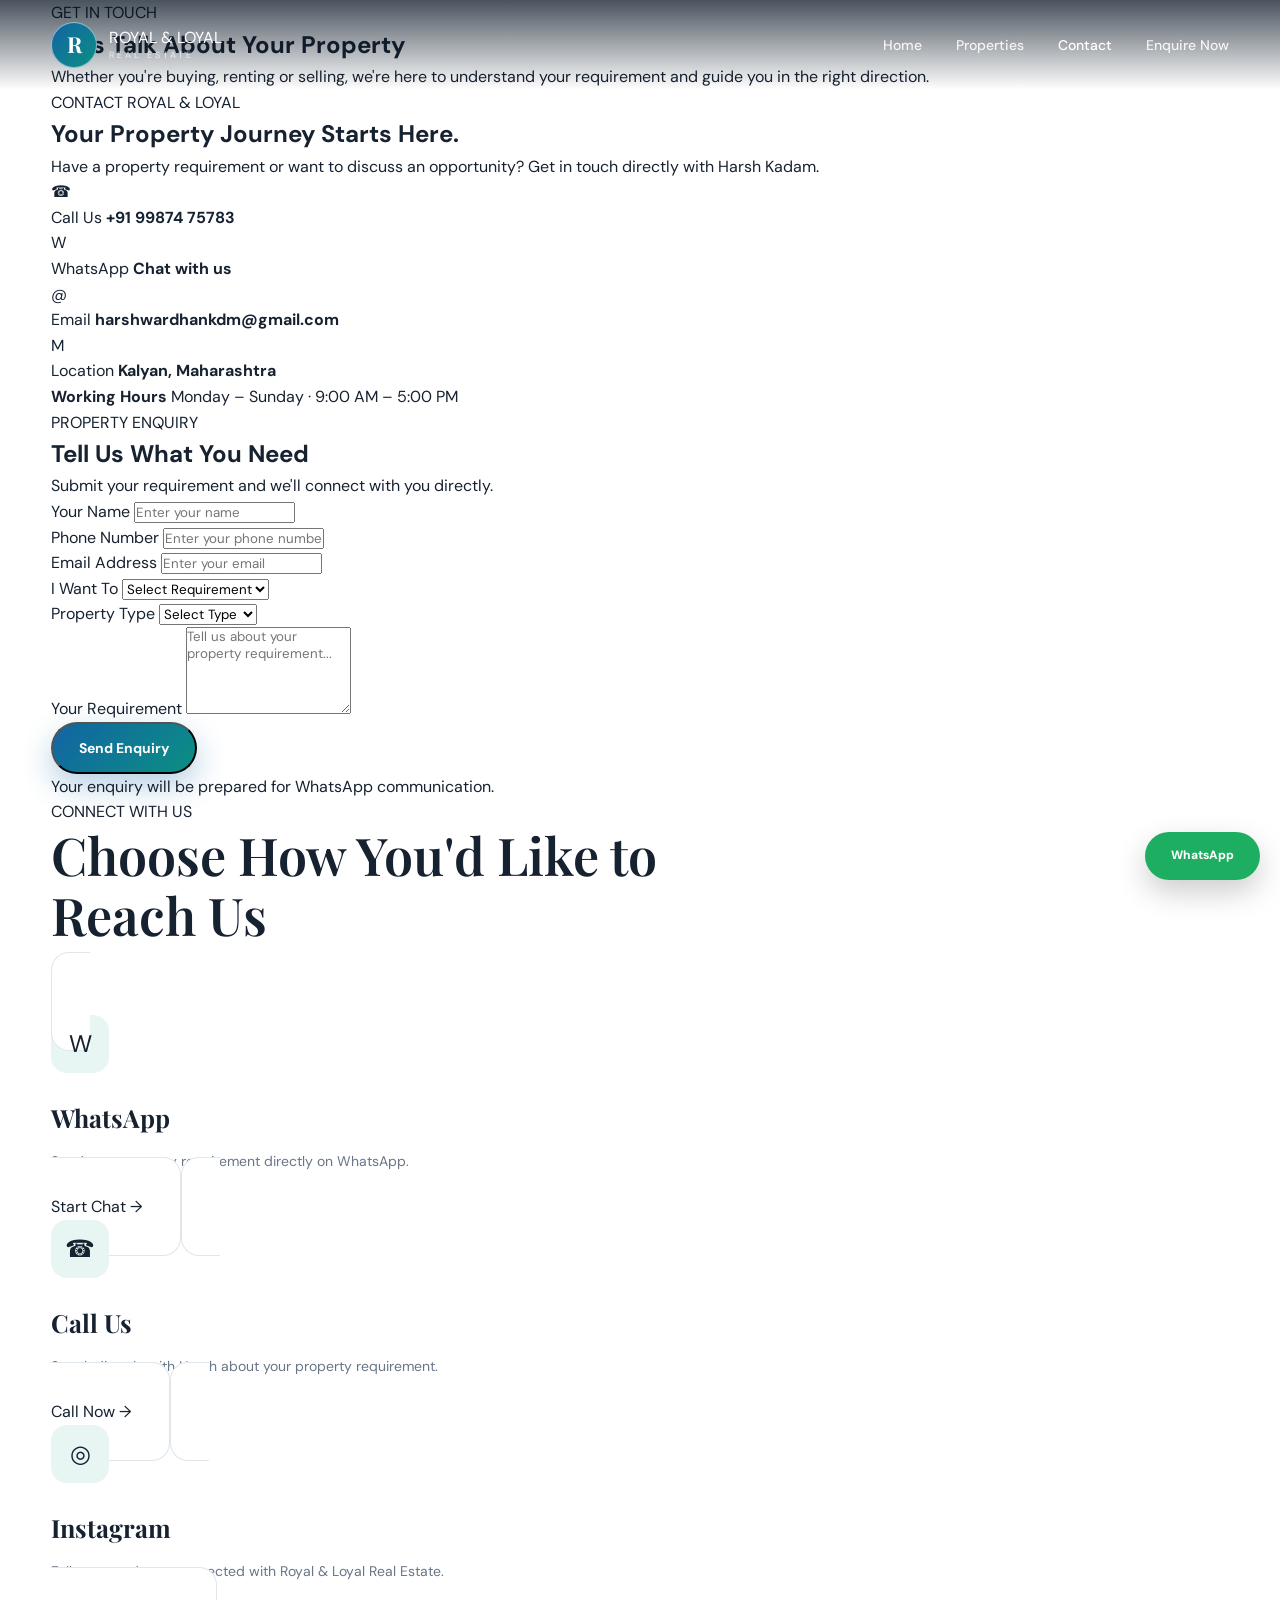
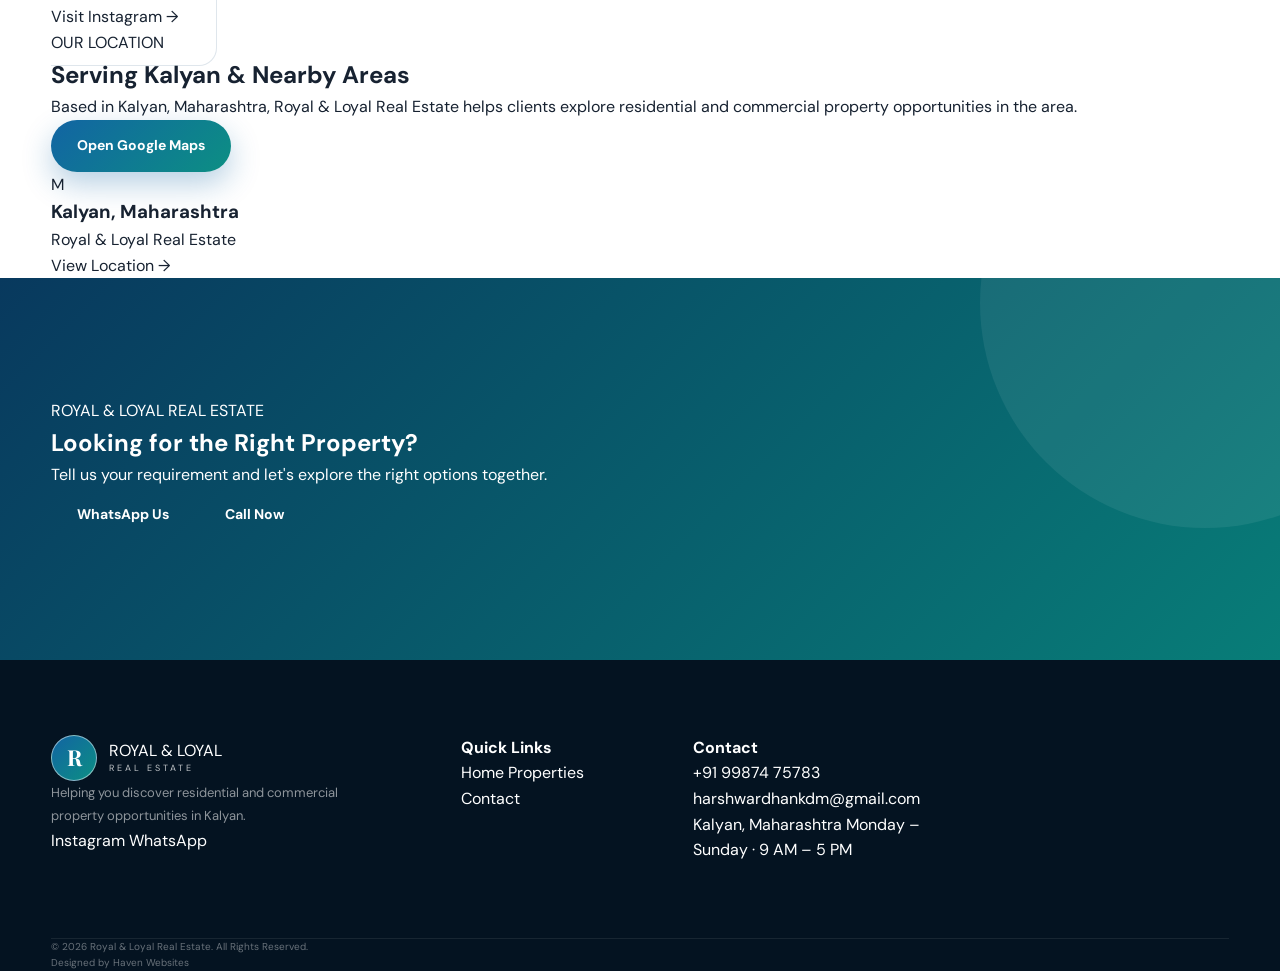
==== contact.html @ bc0c1c00 "Create Royal & Loyal contact page" ====
<!DOCTYPE html>
<html lang="en">

<head>

    <meta charset="UTF-8">

    <meta name="viewport" content="width=device-width, initial-scale=1.0">

    <title>Contact Royal & Loyal Real Estate | Kalyan</title>

    <meta name="description"
        content="Contact Royal & Loyal Real Estate in Kalyan for property buying, renting and selling assistance. Call, WhatsApp or email Harsh Kadam.">

    <meta name="keywords"
        content="Royal and Loyal Real Estate, real estate Kalyan, property dealer Kalyan, contact property agent Kalyan, Harsh Kadam">

    <meta name="author" content="Harsh Kadam">

    <meta name="theme-color" content="#071a33">

    <meta property="og:title"
        content="Contact Royal & Loyal Real Estate | Kalyan">

    <meta property="og:description"
        content="Get in touch with Royal & Loyal Real Estate for property assistance in Kalyan.">

    <meta property="og:type" content="website">

    <link rel="stylesheet" href="style.css">

</head>


<body>


<!-- =========================
     NAVBAR
========================= -->

<header class="navbar">

    <div class="container nav-container">

        <a href="index.html" class="logo">

            <span class="logo-mark">
                R
            </span>

            <span class="logo-text">
                ROYAL & LOYAL
                <small>REAL ESTATE</small>
            </span>

        </a>


        <button
            class="menu-toggle"
            id="menuToggle"
            aria-label="Open Menu"
        >
            ☰
        </button>


        <nav class="nav-menu" id="navMenu">

            <a href="index.html">
                Home
            </a>

            <a href="properties.html">
                Properties
            </a>

            <a href="contact.html" class="active">
                Contact
            </a>

            <a href="contact.html" class="nav-cta">
                Enquire Now
            </a>

        </nav>

    </div>

</header>



<!-- =========================
     PAGE HERO
========================= -->

<section class="page-hero">

    <div class="container">

        <div class="page-hero-content">

            <span class="eyebrow">
                GET IN TOUCH
            </span>

            <h1>
                Let's Talk About
                <span>Your Property</span>
            </h1>

            <p>
                Whether you're buying, renting or selling,
                we're here to understand your requirement
                and guide you in the right direction.
            </p>

        </div>

    </div>

</section>



<!-- =========================
     CONTACT SECTION
========================= -->

<section class="section contact-section">

    <div class="container">

        <div class="contact-grid">


            <!-- CONTACT INFORMATION -->

            <div class="contact-info">

                <span class="eyebrow">
                    CONTACT ROYAL & LOYAL
                </span>

                <h2>
                    Your Property Journey Starts Here.
                </h2>

                <p>
                    Have a property requirement or want to
                    discuss an opportunity? Get in touch
                    directly with Harsh Kadam.
                </p>


                <div class="contact-details">


                    <a
                        href="tel:+919987475783"
                        class="contact-item"
                    >

                        <div class="contact-icon">
                            ☎
                        </div>

                        <div>

                            <span>
                                Call Us
                            </span>

                            <strong>
                                +91 99874 75783
                            </strong>

                        </div>

                    </a>



                    <a
                        href="https://wa.me/919987475783?text=Hello%20Harsh%2C%20I%20want%20to%20discuss%20a%20property."
                        target="_blank"
                        rel="noopener"
                        class="contact-item"
                    >

                        <div class="contact-icon">
                            W
                        </div>

                        <div>

                            <span>
                                WhatsApp
                            </span>

                            <strong>
                                Chat with us
                            </strong>

                        </div>

                    </a>



                    <a
                        href="mailto:harshwardhankdm@gmail.com"
                        class="contact-item"
                    >

                        <div class="contact-icon">
                            @
                        </div>

                        <div>

                            <span>
                                Email
                            </span>

                            <strong>
                                harshwardhankdm@gmail.com
                            </strong>

                        </div>

                    </a>



                    <a
                        href="https://maps.app.goo.gl/Ce7Pu13iR2DDDVS38"
                        target="_blank"
                        rel="noopener"
                        class="contact-item"
                    >

                        <div class="contact-icon">
                            M
                        </div>

                        <div>

                            <span>
                                Location
                            </span>

                            <strong>
                                Kalyan, Maharashtra
                            </strong>

                        </div>

                    </a>


                </div>


                <div class="contact-hours">

                    <strong>
                        Working Hours
                    </strong>

                    <span>
                        Monday – Sunday · 9:00 AM – 5:00 PM
                    </span>

                </div>


            </div>



            <!-- CONTACT FORM -->

            <div class="contact-form-box">

                <div class="form-heading">

                    <span class="eyebrow">
                        PROPERTY ENQUIRY
                    </span>

                    <h2>
                        Tell Us What You Need
                    </h2>

                    <p>
                        Submit your requirement and we'll
                        connect with you directly.
                    </p>

                </div>


                <form
                    id="contactForm"
                    class="contact-form"
                >


                    <div class="form-row">

                        <div class="form-group">

                            <label for="name">
                                Your Name
                            </label>

                            <input
                                type="text"
                                id="name"
                                name="name"
                                placeholder="Enter your name"
                                required
                            >

                        </div>


                        <div class="form-group">

                            <label for="phone">
                                Phone Number
                            </label>

                            <input
                                type="tel"
                                id="phone"
                                name="phone"
                                placeholder="Enter your phone number"
                                required
                            >

                        </div>

                    </div>



                    <div class="form-group">

                        <label for="email">
                            Email Address
                        </label>

                        <input
                            type="email"
                            id="email"
                            name="email"
                            placeholder="Enter your email"
                        >

                    </div>



                    <div class="form-row">

                        <div class="form-group">

                            <label for="requirement">
                                I Want To
                            </label>

                            <select
                                id="requirement"
                                name="requirement"
                            >

                                <option value="">
                                    Select Requirement
                                </option>

                                <option value="buy">
                                    Buy a Property
                                </option>

                                <option value="rent">
                                    Rent a Property
                                </option>

                                <option value="sell">
                                    Sell a Property
                                </option>

                            </select>

                        </div>


                        <div class="form-group">

                            <label for="propertyType">
                                Property Type
                            </label>

                            <select
                                id="propertyType"
                                name="propertyType"
                            >

                                <option value="">
                                    Select Type
                                </option>

                                <option value="apartment">
                                    Apartment
                                </option>

                                <option value="house">
                                    House
                                </option>

                                <option value="commercial">
                                    Commercial
                                </option>

                            </select>

                        </div>

                    </div>



                    <div class="form-group">

                        <label for="message">
                            Your Requirement
                        </label>

                        <textarea
                            id="message"
                            name="message"
                            rows="5"
                            placeholder="Tell us about your property requirement..."
                        ></textarea>

                    </div>


                    <button
                        type="submit"
                        class="btn btn-primary form-submit"
                    >
                        Send Enquiry
                    </button>


                    <p class="form-note">
                        Your enquiry will be prepared for
                        WhatsApp communication.
                    </p>

                </form>

            </div>

        </div>

    </div>

</section>
<!-- =========================
     QUICK CONTACT
========================= -->

<section class="section contact-options">

    <div class="container">

        <div class="section-heading">

            <div>

                <span class="eyebrow">
                    CONNECT WITH US
                </span>

                <h2>
                    Choose How You'd Like to Reach Us
                </h2>

            </div>

        </div>


        <div class="service-grid">


            <a
                href="https://wa.me/919987475783?text=Hello%20Harsh%2C%20I%20am%20looking%20for%20a%20property."
                target="_blank"
                rel="noopener"
                class="service-card reveal-element"
            >

                <div class="service-icon">
                    W
                </div>

                <h3>
                    WhatsApp
                </h3>

                <p>
                    Send your property requirement
                    directly on WhatsApp.
                </p>

                <span class="service-link">
                    Start Chat →
                </span>

            </a>



            <a
                href="tel:+919987475783"
                class="service-card reveal-element"
            >

                <div class="service-icon">
                    ☎
                </div>

                <h3>
                    Call Us
                </h3>

                <p>
                    Speak directly with Harsh
                    about your property requirement.
                </p>

                <span class="service-link">
                    Call Now →
                </span>

            </a>



            <a
                href="https://instagram.com/harshwebdesignerrr11"
                target="_blank"
                rel="noopener"
                class="service-card reveal-element"
            >

                <div class="service-icon">
                    ◎
                </div>

                <h3>
                    Instagram
                </h3>

                <p>
                    Follow us and stay connected
                    with Royal & Loyal Real Estate.
                </p>

                <span class="service-link">
                    Visit Instagram →
                </span>

            </a>


        </div>

    </div>

</section>



<!-- =========================
     MAP / LOCATION
========================= -->

<section class="section location-section">

    <div class="container">

        <div class="location-box">

            <div class="location-content">

                <span class="eyebrow">
                    OUR LOCATION
                </span>

                <h2>
                    Serving Kalyan & Nearby Areas
                </h2>

                <p>
                    Based in Kalyan, Maharashtra, Royal &
                    Loyal Real Estate helps clients explore
                    residential and commercial property
                    opportunities in the area.
                </p>


                <a
                    href="https://maps.app.goo.gl/Ce7Pu13iR2DDDVS38"
                    target="_blank"
                    rel="noopener"
                    class="btn btn-primary"
                >
                    Open Google Maps
                </a>

            </div>


            <div class="location-map">

                <div class="map-placeholder">

                    <span class="map-pin">
                        M
                    </span>

                    <h3>
                        Kalyan, Maharashtra
                    </h3>

                    <p>
                        Royal & Loyal Real Estate
                    </p>

                    <a
                        href="https://maps.app.goo.gl/Ce7Pu13iR2DDDVS38"
                        target="_blank"
                        rel="noopener"
                    >
                        View Location →
                    </a>

                </div>

            </div>

        </div>

    </div>

</section>



<!-- =========================
     CTA
========================= -->

<section class="cta-section">

    <div class="container">

        <div class="cta-box">

            <div>

                <span class="eyebrow">
                    ROYAL & LOYAL REAL ESTATE
                </span>

                <h2>
                    Looking for the Right Property?
                </h2>

                <p>
                    Tell us your requirement and let's
                    explore the right options together.
                </p>

            </div>


            <div class="cta-actions">

                <a
                    href="https://wa.me/919987475783?text=Hello%20Harsh%2C%20I%20want%20help%20with%20a%20property."
                    target="_blank"
                    rel="noopener"
                    class="btn btn-light"
                >
                    WhatsApp Us
                </a>


                <a
                    href="tel:+919987475783"
                    class="btn btn-outline-light"
                >
                    Call Now
                </a>

            </div>

        </div>

    </div>

</section>



<!-- =========================
     FOOTER
========================= -->

<footer class="footer">

    <div class="container">

        <div class="footer-grid">


            <div class="footer-brand">

                <a href="index.html" class="logo">

                    <span class="logo-mark">
                        R
                    </span>

                    <span class="logo-text">
                        ROYAL & LOYAL
                        <small>REAL ESTATE</small>
                    </span>

                </a>


                <p>
                    Helping you discover residential and
                    commercial property opportunities in Kalyan.
                </p>


                <div class="footer-social">

                    <a
                        href="https://instagram.com/harshwebdesignerrr11"
                        target="_blank"
                        rel="noopener"
                    >
                        Instagram
                    </a>

                    <a
                        href="https://wa.me/919987475783"
                        target="_blank"
                        rel="noopener"
                    >
                        WhatsApp
                    </a>

                </div>

            </div>



            <div class="footer-links">

                <h4>
                    Quick Links
                </h4>

                <a href="index.html">
                    Home
                </a>

                <a href="properties.html">
                    Properties
                </a>

                <a href="contact.html">
                    Contact
                </a>

            </div>



            <div class="footer-links">

                <h4>
                    Contact
                </h4>

                <a href="tel:+919987475783">
                    +91 99874 75783
                </a>

                <a href="mailto:harshwardhankdm@gmail.com">
                    harshwardhankdm@gmail.com
                </a>

                <span>
                    Kalyan, Maharashtra
                </span>

                <span>
                    Monday – Sunday · 9 AM – 5 PM
                </span>

            </div>


        </div>


        <div class="footer-bottom">

            <p>
                © <span data-year></span>
                Royal & Loyal Real Estate.
                All Rights Reserved.
            </p>

            <p>
                Designed by Haven Websites
            </p>

        </div>

    </div>

</footer>



<!-- =========================
     FLOATING WHATSAPP
========================= -->

<a
    href="https://wa.me/919987475783?text=Hello%20Harsh%2C%20I%20am%20interested%20in%20Royal%20%26%20Loyal%20Real%20Estate."
    class="floating-whatsapp"
    target="_blank"
    rel="noopener"
    aria-label="Chat on WhatsApp"
>
    WhatsApp
</a>



<script src="script.js"></script>

</body>

</html>
---- style.css ----
@import url('https://fonts.googleapis.com/css2?family=DM+Sans:wght@400;500;600;700&family=Playfair+Display:wght@500;600;700&display=swap');


/* =========================
   ROOT VARIABLES
========================= */

:root {

    --navy: #071a33;
    --navy-light: #0d2a4d;
    --blue: #1264a3;
    --blue-light: #2d8bd1;

    --teal: #0c8f83;
    --gold: #d7ad5b;

    --white: #ffffff;
    --ivory: #f8f7f3;
    --light: #eef3f7;

    --text: #172231;
    --muted: #687687;
    --border: #dfe6ec;

    --shadow:
        0 20px 60px rgba(7, 26, 51, 0.10);

    --shadow-heavy:
        0 30px 80px rgba(7, 26, 51, 0.18);

    --radius: 18px;

}


/* =========================
   RESET
========================= */

* {
    margin: 0;
    padding: 0;
    box-sizing: border-box;
}


html {
    scroll-behavior: smooth;
}


body {

    font-family:
        'DM Sans',
        sans-serif;

    color: var(--text);

    background: var(--white);

    line-height: 1.6;

    overflow-x: hidden;

}


img {
    width: 100%;
    display: block;
}


a {
    text-decoration: none;
    color: inherit;
}


button,
select,
input,
textarea {
    font-family: inherit;
}


/* =========================
   CONTAINER
========================= */

.container {

    width: min(1180px, 92%);

    margin: auto;

}


/* =========================
   NAVBAR
========================= */

.navbar {

    position: absolute;

    top: 0;
    left: 0;

    width: 100%;

    z-index: 1000;

    padding: 22px 0;

    background:
        linear-gradient(
            to bottom,
            rgba(3, 16, 31, 0.72),
            transparent
        );

}


.nav-container {

    display: flex;

    align-items: center;

    justify-content: space-between;

}


.logo {

    display: flex;

    align-items: center;

    gap: 12px;

    color: var(--white);

}


.logo-mark {

    width: 46px;
    height: 46px;

    display: grid;

    place-items: center;

    border-radius: 50%;

    border: 1px solid
        rgba(255,255,255,0.5);

    background:
        linear-gradient(
            135deg,
            var(--blue),
            var(--teal)
        );

    font-family:
        'Playfair Display',
        serif;

    font-size: 22px;

    font-weight: 700;

}


.logo-text {

    display: flex;

    flex-direction: column;

    line-height: 1.1;

}


.logo-text strong {

    font-size: 15px;

    letter-spacing: 2px;

}


.logo-text small {

    margin-top: 5px;

    font-size: 9px;

    letter-spacing: 3px;

    opacity: 0.75;

}


nav {

    display: flex;

    align-items: center;

    gap: 34px;

}


nav a {

    color: rgba(255,255,255,0.88);

    font-size: 14px;

    font-weight: 500;

    transition: 0.3s;

}


nav a:hover,
nav a.active {

    color: var(--white);

}


.nav-btn {

    padding: 12px 20px;

    border-radius: 50px;

    background: var(--white);

    color: var(--navy) !important;

    font-weight: 700;

}


.menu-toggle {

    display: none;

    border: 0;

    background: transparent;

    color: var(--white);

    font-size: 28px;

    cursor: pointer;

}


/* =========================
   HERO
========================= */

.hero {

    min-height: 820px;

    position: relative;

    display: flex;

    align-items: center;

    background:

        linear-gradient(
            90deg,
            rgba(3, 18, 36, 0.92) 0%,
            rgba(3, 18, 36, 0.68) 45%,
            rgba(3, 18, 36, 0.28) 100%
        ),

        url("images/hero.jpg")
        center/cover no-repeat;

}


.hero-overlay {

    position: absolute;

    inset: 0;

    background:
        radial-gradient(
            circle at 80% 30%,
            rgba(19, 112, 170, 0.20),
            transparent 40%
        );

}


.hero-content {

    position: relative;

    z-index: 2;

    color: var(--white);

    padding-top: 100px;

    max-width: 850px;

}


.hero-tag {

    display: inline-block;

    margin-bottom: 22px;

    color: #9ee4df;

    font-size: 12px;

    font-weight: 700;

    letter-spacing: 3px;

}


.hero h1 {

    max-width: 800px;

    font-family:
        'Playfair Display',
        serif;

    font-size:
        clamp(48px, 7vw, 82px);

    line-height: 1.04;

    font-weight: 600;

    letter-spacing: -2px;

}


.hero h1 span {

    color: #b9e6e1;

}


.hero p {

    max-width: 650px;

    margin: 28px 0 34px;

    color:
        rgba(255,255,255,0.82);

    font-size: 17px;

    line-height: 1.8;

}


.hero-buttons {

    display: flex;

    flex-wrap: wrap;

    gap: 14px;

}


.btn {

    display: inline-flex;

    align-items: center;

    justify-content: center;

    min-height: 52px;

    padding: 0 26px;

    border-radius: 50px;

    font-size: 14px;

    font-weight: 700;

    transition:
        transform 0.3s,
        box-shadow 0.3s,
        background 0.3s;

}


.btn:hover {

    transform: translateY(-3px);

}


.btn-primary {

    background:
        linear-gradient(
            135deg,
            var(--blue),
            var(--teal)
        );

    color: var(--white);

    box-shadow:
        0 12px 30px
        rgba(18,100,163,0.30);

}


.btn-outline {

    color: var(--white);

    border:
        1px solid
        rgba(255,255,255,0.45);

    background:
        rgba(255,255,255,0.08);

    backdrop-filter: blur(10px);

}


.hero-trust {

    display: flex;

    flex-wrap: wrap;

    gap: 42px;

    margin-top: 60px;

    padding-top: 25px;

    border-top:
        1px solid
        rgba(255,255,255,0.18);

}


.hero-trust div {

    display: flex;

    flex-direction: column;

}


.hero-trust strong {

    font-family:
        'Playfair Display',
        serif;

    font-size: 24px;

}


.hero-trust span {

    color:
        rgba(255,255,255,0.62);

    font-size: 11px;

    margin-top: 3px;

}


/* =========================
   SEARCH SECTION
========================= */

.search-section {

    position: relative;

    margin-top: -70px;

    z-index: 10;

}


.search-box {

    padding: 30px;

    border-radius: 22px;

    background: var(--white);

    box-shadow: var(--shadow-heavy);

}


.search-heading {

    margin-bottom: 22px;

}


.search-heading span {

    color: var(--teal);

    font-size: 11px;

    font-weight: 800;

    letter-spacing: 2px;

}


.search-heading h2 {

    margin-top: 5px;

    font-family:
        'Playfair Display',
        serif;

    font-size: 28px;

}


.search-fields {

    display: grid;

    grid-template-columns:
        1fr 1fr 1fr auto;

    gap: 14px;

    align-items: end;

}


.search-field {

    display: flex;

    flex-direction: column;

    gap: 7px;

}


.search-field label {

    font-size: 11px;

    font-weight: 700;

    color: var(--muted);

    text-transform: uppercase;

    letter-spacing: 1px;

}


.search-field select {

    height: 50px;

    padding: 0 14px;

    border:
        1px solid var(--border);

    border-radius: 10px;

    background: var(--ivory);

    color: var(--text);

    outline: none;

    cursor: pointer;

}


.search-btn {

    height: 50px;

    padding: 0 22px;

    display: flex;

    align-items: center;

    justify-content: center;

    border-radius: 10px;

    background: var(--navy);

    color: var(--white);

    font-size: 13px;

    font-weight: 700;

    white-space: nowrap;

    transition: 0.3s;

}


.search-btn:hover {

    background: var(--teal);

}


/* =========================
   SECTION COMMON
========================= */

section {

    position: relative;

}


.section-tag {

    display: inline-block;

    margin-bottom: 12px;

    color: var(--teal);

    font-size: 11px;

    font-weight: 800;

    letter-spacing: 2.5px;

}


.section-heading {

    max-width: 680px;

    margin-bottom: 45px;

}


.section-heading h2,
.intro-content h2,
.why-content h2 {

    font-family:
        'Playfair Display',
        serif;

    font-size:
        clamp(35px, 5vw, 52px);

    line-height: 1.15;

    font-weight: 600;

}


.section-heading h2 span,
.intro-content h2 span,
.why-content h2 span {

    color: var(--teal);

}


.section-heading p {

    margin-top: 14px;

    color: var(--muted);

}


/* =========================
   INTRO
========================= */

.intro-section {

    padding: 120px 0;

    background: var(--ivory);

}


.intro-grid {

    display: grid;

    grid-template-columns:
        1.2fr 0.8fr;

    gap: 80px;

    align-items: center;

}


.intro-content p {

    max-width: 650px;

    margin-top: 22px;

    color: var(--muted);

    font-size: 16px;

}


.text-link {

    display: inline-flex;

    gap: 10px;

    margin-top: 25px;

    color: var(--navy);

    font-size: 14px;

    font-weight: 800;

}


.text-link span {

    color: var(--teal);

    transition: 0.3s;

}


.text-link:hover span {

    transform: translateX(5px);

}


.intro-card {

    padding: 55px 45px;

    border-radius: 24px;

    background:

        linear-gradient(
            145deg,
            var(--navy),
            #103c63
        );

    color: var(--white);

    box-shadow: var(--shadow-heavy);

}


.intro-card-icon {

    width: 55px;
    height: 55px;

    display: grid;

    place-items: center;

    margin-bottom: 30px;

    border-radius: 14px;

    background:
        rgba(255,255,255,0.10);

    color: #a7e2dd;

}


.intro-card h3 {

    font-family:
        'Playfair Display',
        serif;

    font-size: 30px;

    margin-bottom: 14px;

}


.intro-card p {

    color:
        rgba(255,255,255,0.68);

}


/* =========================
   SERVICES
========================= */

.services-section {

    padding: 120px 0;

}


.services-grid {

    display: grid;

    grid-template-columns:
        repeat(3, 1fr);

    gap: 22px;

}


.service-card {

    position: relative;

    padding: 38px;

    border:
        1px solid var(--border);

    border-radius: var(--radius);

    background: var(--white);

    transition:
        transform 0.3s,
        box-shadow 0.3s,
        border-color 0.3s;

}


.service-card:hover {

    transform: translateY(-8px);

    border-color:
        rgba(12,143,131,0.35);

    box-shadow: var(--shadow);

}


.service-number {

    position: absolute;

    top: 25px;
    right: 28px;

    color:
        rgba(7,26,51,0.08);

    font-family:
        'Playfair Display',
        serif;

    font-size: 42px;

    font-weight: 700;

}


.service-icon {

    width: 58px;
    height: 58px;

    display: grid;

    place-items: center;

    margin-bottom: 25px;

    border-radius: 16px;

    background:
        #e7f5f3;

    font-size: 24px;

}


.service-card h3 {

    margin-bottom: 12px;

    font-family:
        'Playfair Display',
        serif;

    font-size: 25px;

}


.service-card p {

    margin-bottom: 22px;

    color: var(--muted);

    font-size: 14px;

}


.service-card a {

    color: var(--navy);

    font-size: 13px;

    font-weight: 800;

}


/* =========================
   FEATURED PROPERTIES
========================= */

.featured-section {

    padding: 120px 0;

    background: var(--light);

}


.featured-heading {

    max-width: none;

    display: flex;

    align-items: end;

    justify-content: space-between;

    gap: 30px;

}


.view-all {

    display: inline-flex;

    gap: 10px;

    align-items: center;

    padding-bottom: 8px;

    color: var(--navy);

    font-size: 13px;

    font-weight: 800;

    border-bottom:
        1px solid var(--navy);

}


.property-grid {

    display: grid;

    grid-template-columns:
        repeat(3, 1fr);

    gap: 22px;

}


.property-card {

    overflow: hidden;

    border-radius: 18px;

    background: var(--white);

    box-shadow:
        0 8px 30px
        rgba(7,26,51,0.06);

}


.property-image {

    height: 280px;

    position: relative;

    overflow: hidden;

}


.property-image img {

    width: 100%;
    height: 100%;

    object-fit: cover;

    transition:
        transform 0.6s;

}


.property-card:hover
.property-image img {

    transform: scale(1.06);

}


.property-badge {

    position: absolute;

    top: 18px;
    left: 18px;

    padding: 7px 11px;

    border-radius: 50px;

    background: var(--teal);

    color: var(--white);

    font-size: 9px;

    font-weight: 800;

    letter-spacing: 1px;

}


.commercial-badge {

    background: var(--navy);

}


.property-info {

    padding: 25px;

}


.property-type {

    color: var(--teal);

    font-size: 9px;

    font-weight: 800;

    letter-spacing: 1.5px;

}


.property-info h3 {

    margin: 8px 0;

    font-family:
        'Playfair Display',
        serif;

    font-size: 23px;

    line-height: 1.25;

}


.property-location {

    color: var(--muted);

    font-size: 12px;

}


.property-details {

    display: flex;

    flex-wrap: wrap;

    gap: 10px;

    margin: 18px 0;

    padding: 14px 0;

    border-top:
        1px solid var(--border);

    border-bottom:
        1px solid var(--border);

}


.property-details span {

    color: var(--muted);

    font-size: 11px;

}


.property-bottom {

    display: flex;

    align-items: center;

    justify-content: space-between;

    gap: 15px;

}


.property-bottom strong {

    color: var(--navy);

    font-size: 17px;

}


.property-bottom a {

    color: var(--teal);

    font-size: 12px;

    font-weight: 800;

      }
/* =========================
   WHY CHOOSE US
========================= */

.why-section {

    padding: 120px 0;

    background: var(--white);

}


.why-grid {

    display: grid;

    grid-template-columns:
        0.95fr 1.05fr;

    gap: 85px;

    align-items: center;

}


.why-image {

    position: relative;

    height: 600px;

    overflow: hidden;

    border-radius: 24px;

}


.why-image::after {

    content: "";

    position: absolute;

    inset: 0;

    background:
        linear-gradient(
            to top,
            rgba(7,26,51,0.35),
            transparent 45%
        );

}


.why-image img {

    width: 100%;
    height: 100%;

    object-fit: cover;

}


.experience-card {

    position: absolute;

    z-index: 2;

    left: 25px;
    bottom: 25px;

    min-width: 175px;

    padding: 20px 24px;

    border-radius: 15px;

    background:
        rgba(255,255,255,0.94);

    backdrop-filter: blur(12px);

    box-shadow: var(--shadow);

}


.experience-card strong {

    display: block;

    color: var(--navy);

    font-family:
        'Playfair Display',
        serif;

    font-size: 32px;

}


.experience-card span {

    color: var(--muted);

    font-size: 11px;

}


.why-content > p {

    max-width: 600px;

    margin: 22px 0 35px;

    color: var(--muted);

}


.why-list {

    display: flex;

    flex-direction: column;

    gap: 22px;

}


.why-item {

    display: flex;

    gap: 18px;

}


.why-icon {

    flex: 0 0 40px;

    width: 40px;
    height: 40px;

    display: grid;

    place-items: center;

    border-radius: 50%;

    background: #e7f5f3;

    color: var(--teal);

    font-weight: 800;

}


.why-item h3 {

    margin-bottom: 4px;

    font-size: 16px;

}


.why-item p {

    color: var(--muted);

    font-size: 13px;

}



/* =========================
   STATS
========================= */

.stats-section {

    padding: 70px 0;

    background:
        linear-gradient(
            135deg,
            var(--navy),
            #0d3559
        );

    color: var(--white);

}


.stats-grid {

    display: grid;

    grid-template-columns:
        repeat(4, 1fr);

}


.stat-item {

    padding: 15px 25px;

    text-align: center;

    border-right:
        1px solid
        rgba(255,255,255,0.14);

}


.stat-item:last-child {

    border-right: 0;

}


.stat-item strong {

    display: block;

    font-family:
        'Playfair Display',
        serif;

    font-size: 34px;

    color: #a9dfda;

}


.stat-item span {

    display: block;

    margin-top: 5px;

    color:
        rgba(255,255,255,0.58);

    font-size: 11px;

}



/* =========================
   TESTIMONIAL
========================= */

.testimonial-section {

    padding: 120px 0;

    background: var(--ivory);

}


.testimonial-section
.section-heading {

    text-align: center;

    margin-left: auto;
    margin-right: auto;

}


.testimonial-card {

    max-width: 850px;

    margin: auto;

    padding: 55px;

    border-radius: 24px;

    background: var(--white);

    text-align: center;

    box-shadow: var(--shadow);

}


.quote-mark {

    color: var(--teal);

    font-family:
        'Playfair Display',
        serif;

    font-size: 65px;

    line-height: 0.7;

}


.testimonial-card > p {

    margin: 30px auto;

    max-width: 680px;

    color: var(--text);

    font-family:
        'Playfair Display',
        serif;

    font-size: 22px;

    line-height: 1.65;

}


.testimonial-author {

    display: flex;

    align-items: center;

    justify-content: center;

    gap: 12px;

}


.author-avatar {

    width: 44px;
    height: 44px;

    display: grid;

    place-items: center;

    border-radius: 50%;

    background:
        linear-gradient(
            135deg,
            var(--blue),
            var(--teal)
        );

    color: var(--white);

    font-family:
        'Playfair Display',
        serif;

    font-weight: 700;

}


.testimonial-author div:last-child {

    display: flex;

    flex-direction: column;

    text-align: left;

}


.testimonial-author strong {

    font-size: 13px;

}


.testimonial-author span {

    color: var(--muted);

    font-size: 11px;

}



/* =========================
   CTA
========================= */

.cta-section {

    padding: 120px 0;

    background:
        linear-gradient(
            135deg,
            #08395e,
            #087d78
        );

    color: var(--white);

    overflow: hidden;

}


.cta-section::before {

    content: "";

    position: absolute;

    width: 450px;
    height: 450px;

    border-radius: 50%;

    right: -150px;
    top: -200px;

    background:
        rgba(255,255,255,0.07);

}


.cta-content {

    position: relative;

    z-index: 2;

    text-align: center;

}


.cta-content .section-tag {

    color: #a8e4df;

}


.cta-content h2 {

    max-width: 800px;

    margin: auto;

    font-family:
        'Playfair Display',
        serif;

    font-size:
        clamp(38px, 5vw, 58px);

    line-height: 1.15;

}


.cta-content h2 span {

    color: #b8ebe6;

}


.cta-content > p {

    max-width: 600px;

    margin: 18px auto 30px;

    color:
        rgba(255,255,255,0.72);

}


.cta-buttons {

    display: flex;

    justify-content: center;

    flex-wrap: wrap;

    gap: 12px;

}


.cta-buttons .btn-outline {

    border-color:
        rgba(255,255,255,0.35);

}



/* =========================
   FOOTER
========================= */

.footer {

    background: #041321;

    color: var(--white);

}


.footer-grid {

    display: grid;

    grid-template-columns:
        1.4fr 0.7fr 1fr 0.9fr;

    gap: 55px;

    padding: 75px 0;

}


.footer-brand {

    max-width: 330px;

}


.footer-logo {

    margin-bottom: 22px;

}


.footer-brand > p {

    color:
        rgba(255,255,255,0.55);

    font-size: 13px;

    line-height: 1.8;

}


.social-links {

    display: flex;

    gap: 10px;

    margin-top: 22px;

}


.social-links a {

    padding: 8px 12px;

    border:
        1px solid
        rgba(255,255,255,0.15);

    border-radius: 50px;

    color:
        rgba(255,255,255,0.72);

    font-size: 10px;

    transition: 0.3s;

}


.social-links a:hover {

    border-color: var(--teal);

    color: var(--white);

}


.footer-column {

    display: flex;

    flex-direction: column;

    gap: 11px;

}


.footer-column h3 {

    margin-bottom: 8px;

    font-size: 13px;

    letter-spacing: 1px;

}


.footer-column a,
.footer-column span {

    color:
        rgba(255,255,255,0.55);

    font-size: 12px;

    line-height: 1.7;

    transition: 0.3s;

}


.footer-column a:hover {

    color: #9ce0db;

}


.footer-column p {

    color:
        rgba(255,255,255,0.55);

    font-size: 12px;

    line-height: 1.7;

}


.footer-btn {

    display: inline-flex !important;

    align-items: center;

    justify-content: center;

    width: fit-content;

    margin-top: 5px;

    padding: 11px 17px;

    border-radius: 50px;

    background: var(--teal);

    color: var(--white) !important;

    font-weight: 700;

}



/* =========================
   FOOTER BOTTOM
========================= */

.footer-bottom {

    border-top:
        1px solid
        rgba(255,255,255,0.08);

}


.footer-bottom .container {

    min-height: 65px;

    display: flex;

    align-items: center;

    justify-content: space-between;

    gap: 20px;

}


.footer-bottom p {

    color:
        rgba(255,255,255,0.40);

    font-size: 10px;

}


.footer-bottom strong {

    color:
        rgba(255,255,255,0.65);

}



/* =========================
   FLOATING WHATSAPP
========================= */

.floating-whatsapp {

    position: fixed;

    z-index: 2000;

    right: 20px;
    bottom: 20px;

    display: flex;

    align-items: center;

    justify-content: center;

    min-width: 115px;

    height: 48px;

    padding: 0 18px;

    border-radius: 50px;

    background: #1eae62;

    color: var(--white);

    font-size: 12px;

    font-weight: 800;

    box-shadow:
        0 12px 30px
        rgba(0,0,0,0.20);

    transition: 0.3s;

}


.floating-whatsapp:hover {

    transform: translateY(-4px);

}



/* =========================
   TABLET
========================= */

@media (max-width: 1000px) {


    nav {

        gap: 20px;

    }


    .search-fields {

        grid-template-columns:
            1fr 1fr;

    }


    .search-btn {

        width: 100%;

    }


    .intro-grid,
    .why-grid {

        gap: 45px;

    }


    .services-grid,
    .property-grid {

        grid-template-columns:
            repeat(2, 1fr);

    }


    .footer-grid {

        grid-template-columns:
            repeat(2, 1fr);

    }

}



/* =========================
   MOBILE NAVIGATION
========================= */

@media (max-width: 760px) {


    .navbar {

        padding: 16px 0;

    }


    .menu-toggle {

        display: block;

    }


    nav {

        position: absolute;

        top: 75px;

        left: 4%;

        width: 92%;

        padding: 20px;

        display: none;

        flex-direction: column;

        align-items: stretch;

        gap: 5px;

        border-radius: 18px;

        background:
            rgba(4,19,33,0.97);

        box-shadow: var(--shadow-heavy);

    }


    nav.show {

        display: flex;

    }


    nav a {

        padding: 13px;

    }


    .nav-btn {

        text-align: center;

        margin-top: 5px;

    }


    .hero {

        min-height: 760px;

    }


    .hero-content {

        padding-top: 90px;

    }


    .hero h1 {

        font-size:
            clamp(42px, 13vw, 64px);

        letter-spacing: -1px;

    }


    .hero p {

        font-size: 15px;

    }


    .hero-trust {

        gap: 25px;

        margin-top: 40px;

    }


    .search-section {

        margin-top: -45px;

    }


    .search-box {

        padding: 22px;

    }


    .search-fields {

        grid-template-columns: 1fr;

    }


    .intro-section,
    .services-section,
    .featured-section,
    .why-section,
    .testimonial-section,
    .cta-section {

        padding: 80px 0;

    }


    .intro-grid,
    .why-grid {

        grid-template-columns: 1fr;

    }


    .why-image {

        height: 450px;

        order: 2;

    }


    .why-content {

        order: 1;

    }


    .services-grid,
    .property-grid {

        grid-template-columns: 1fr;

    }


    .featured-heading {

        align-items: flex-start;

        flex-direction: column;

    }


    .property-image {

        height: 250px;

    }


    .stats-grid {

        grid-template-columns:
            repeat(2, 1fr);

    }


    .stat-item {

        padding: 20px 10px;

        border-right: 0;

        border-bottom:
            1px solid
            rgba(255,255,255,0.12);

    }


    .testimonial-card {

        padding: 35px 22px;

    }


    .testimonial-card > p {

        font-size: 18px;

    }


    .footer-grid {

        grid-template-columns: 1fr;

        gap: 38px;

    }


    .footer-bottom .container {

        padding: 20px 0;

        flex-direction: column;

        align-items: flex-start;

    }


}



/* =========================
   SMALL MOBILE
========================= */

@media (max-width: 480px) {


    .logo-mark {

        width: 40px;
        height: 40px;

        font-size: 19px;

    }


    .logo-text strong {

        font-size: 12px;

    }


    .logo-text small {

        font-size: 7px;

        letter-spacing: 2px;

    }


    .hero-buttons {

        flex-direction: column;

        align-items: stretch;

    }


    .btn {

        width: 100%;

    }


    .hero-trust {

        display: grid;

        grid-template-columns:
            repeat(2, 1fr);

    }


    .hero-trust div:last-child {

        grid-column: 1 / -1;

    }


    .intro-card {

        padding: 38px 28px;

    }


    .service-card {

        padding: 30px;

    }


    .property-info {

        padding: 20px;

    }


    .floating-whatsapp {

        right: 12px;

        bottom: 12px;

        min-width: 105px;

        height: 44px;

    }

  }
/* =========================
   SCROLL EFFECT
========================= */

.navbar.scrolled {

    position: fixed;

    background:
        rgba(4, 19, 33, 0.96);

    backdrop-filter: blur(14px);

    padding: 14px 0;

    box-shadow:
        0 8px 30px rgba(0,0,0,0.12);

}


/* =========================
   REVEAL ANIMATION
========================= */

.reveal-element {

    opacity: 0;

    transform: translateY(25px);

    transition:
        opacity 0.7s ease,
        transform 0.7s ease;

}


.reveal-visible {

    opacity: 1;

    transform: translateY(0);

}
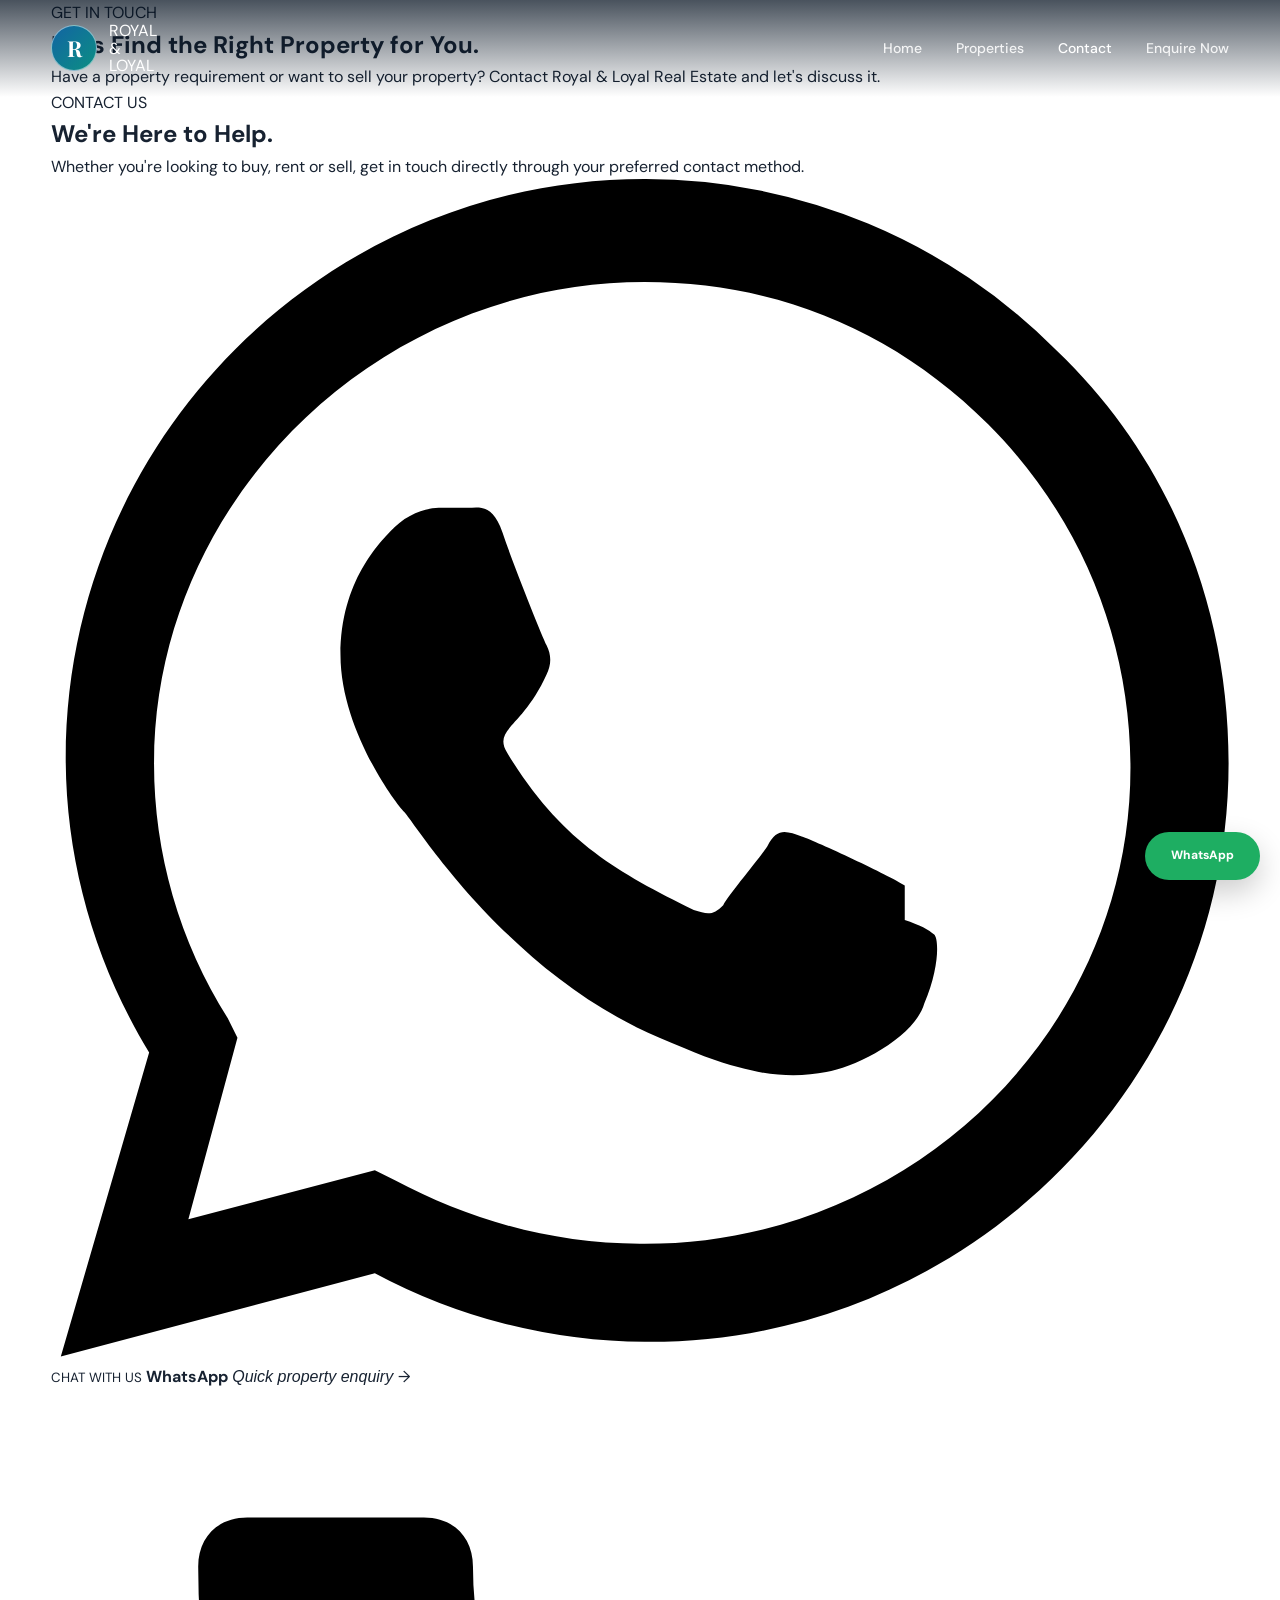
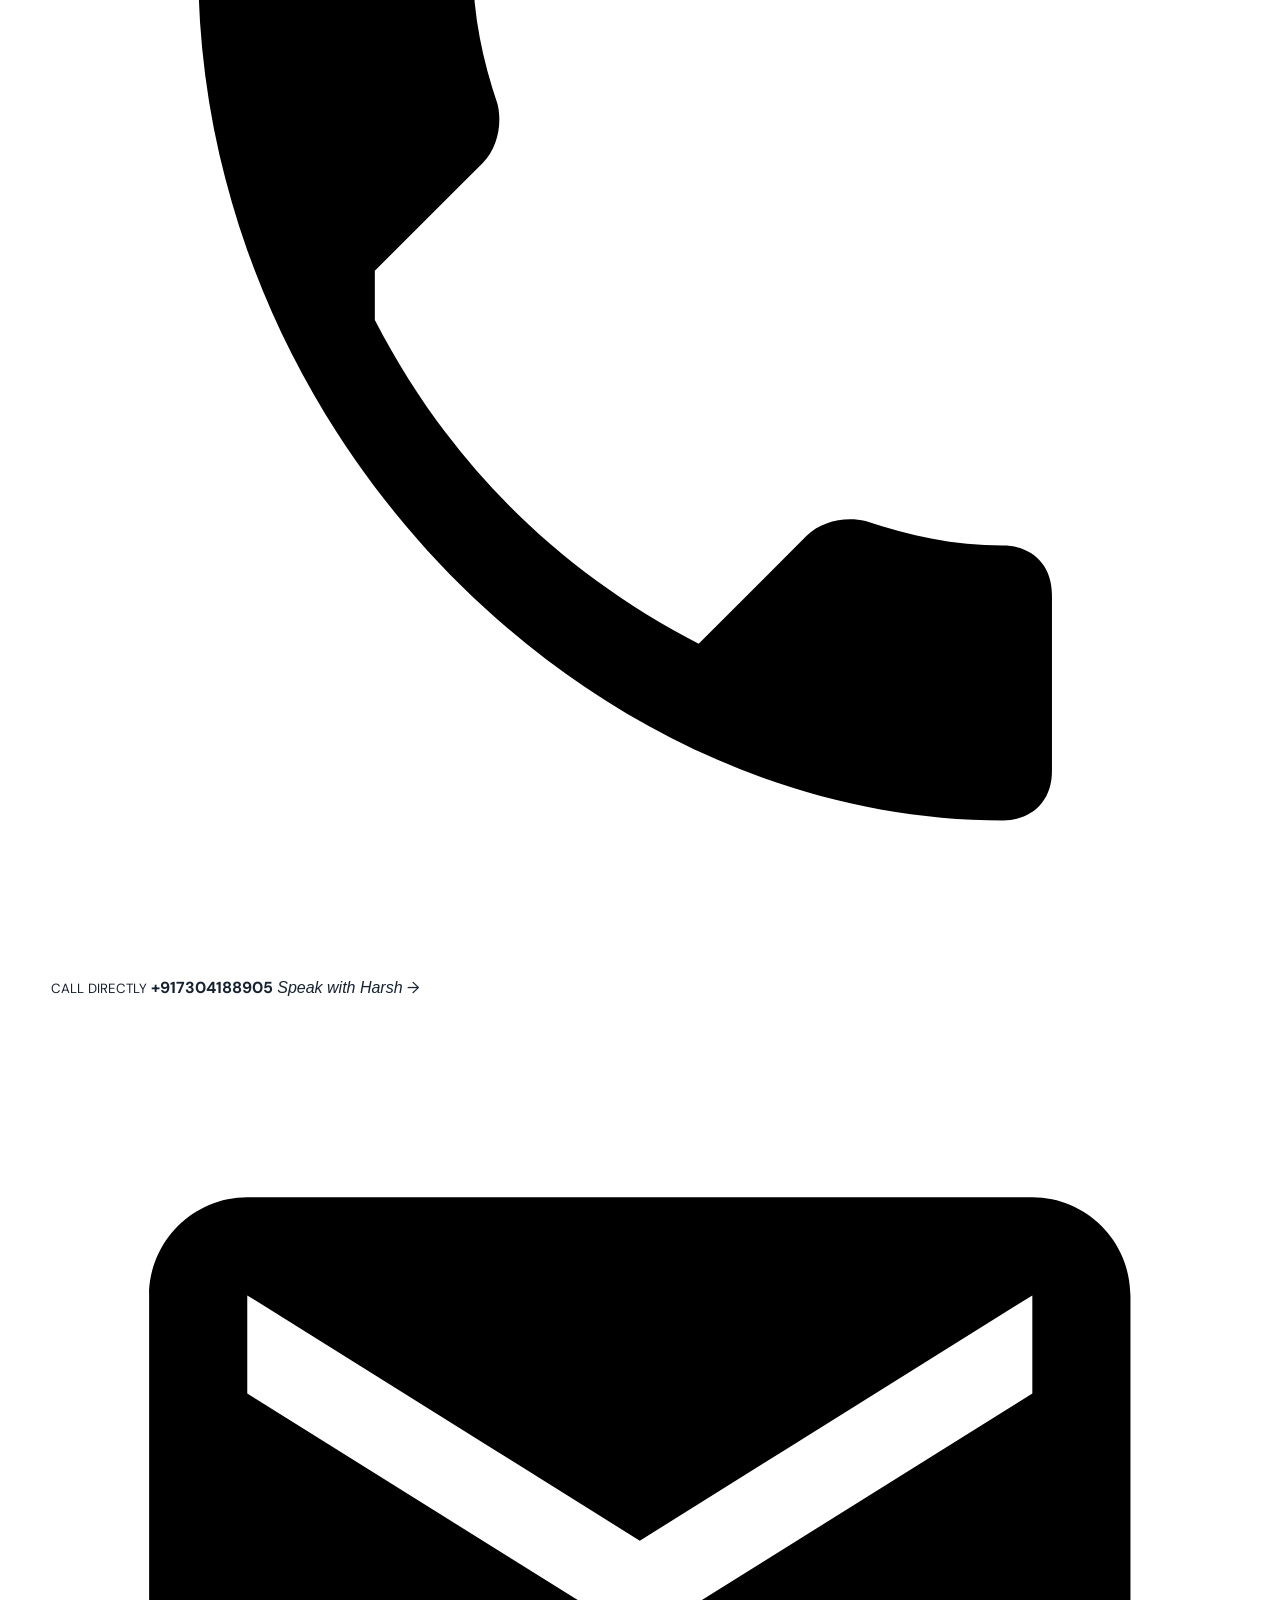
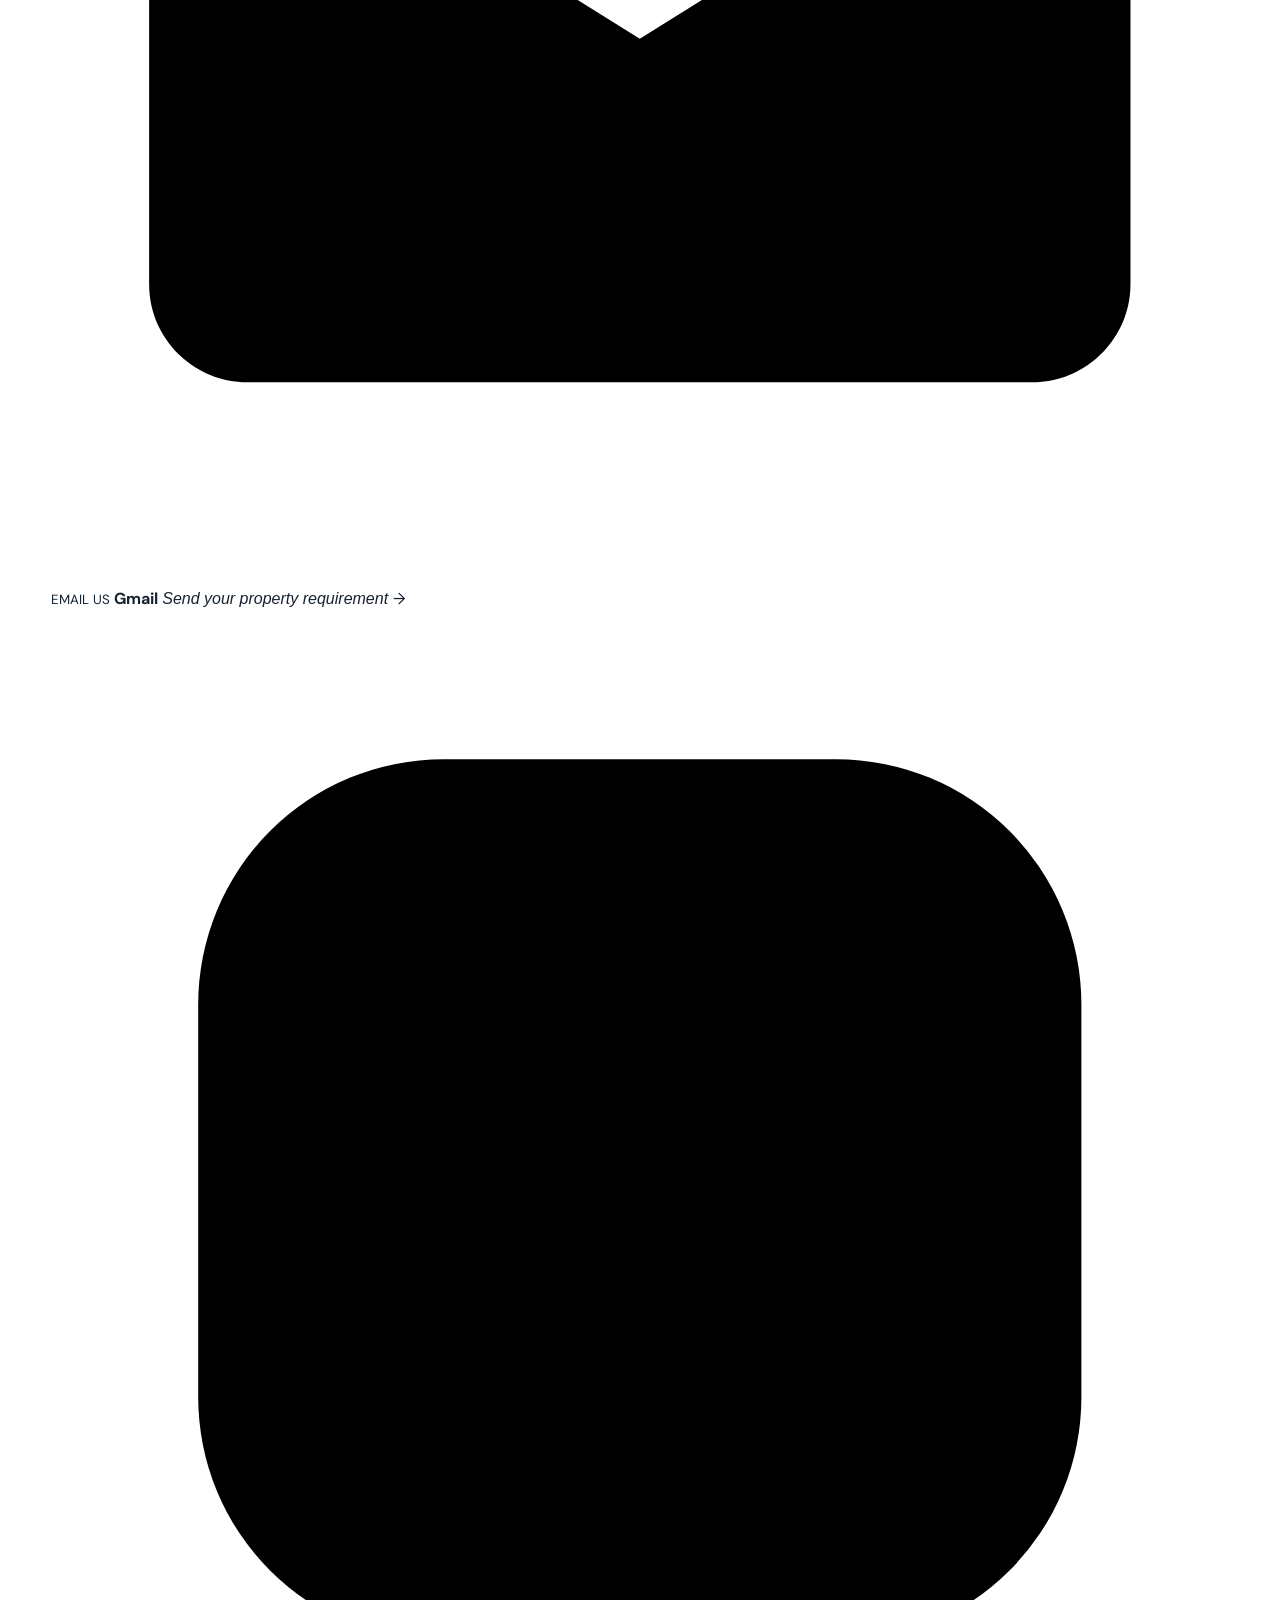
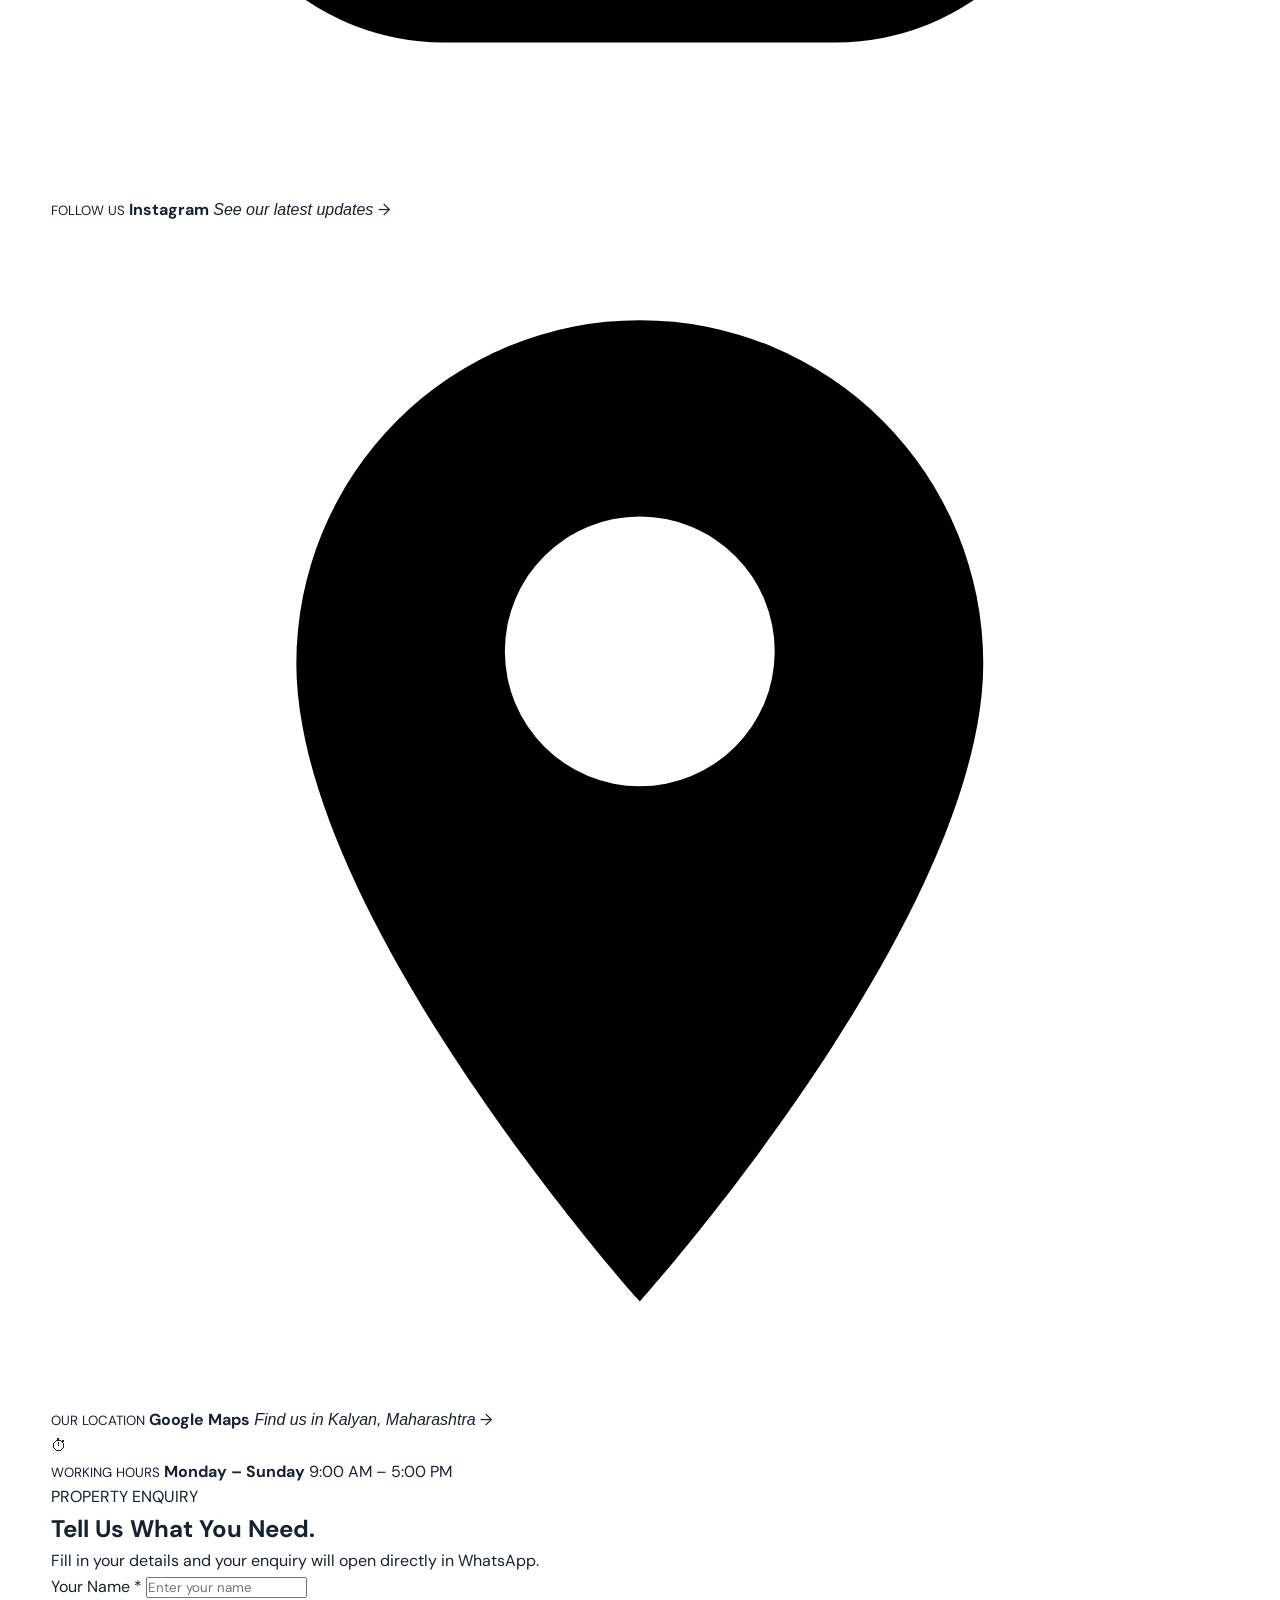
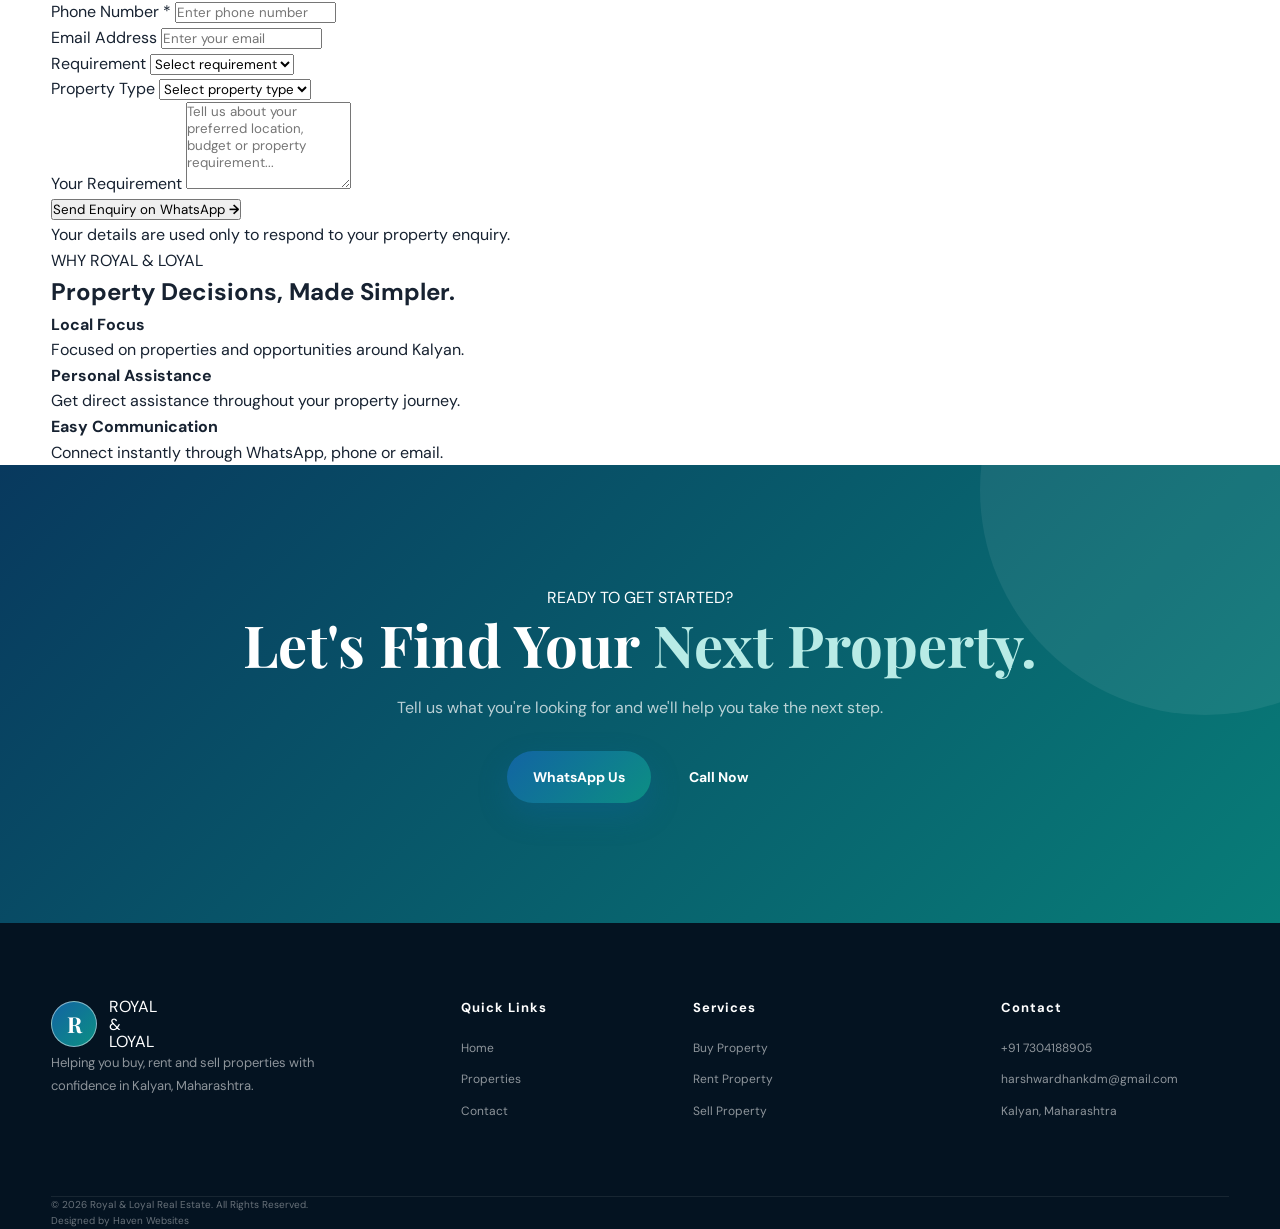
==== commit f63da6a0: "Change mobile number" ====
--- a/contact.html
+++ b/contact.html
@@ -3,30 +3,37 @@
 
 <head>
 
+    <!-- BASIC SEO -->
     <meta charset="UTF-8">
-
     <meta name="viewport" content="width=device-width, initial-scale=1.0">
 
     <title>Contact Royal & Loyal Real Estate | Kalyan</title>
 
-    <meta name="description"
-        content="Contact Royal & Loyal Real Estate in Kalyan for property buying, renting and selling assistance. Call, WhatsApp or email Harsh Kadam.">
-
-    <meta name="keywords"
-        content="Royal and Loyal Real Estate, real estate Kalyan, property dealer Kalyan, contact property agent Kalyan, Harsh Kadam">
-
-    <meta name="author" content="Harsh Kadam">
-
+    <meta
+        name="description"
+        content="Contact Royal & Loyal Real Estate in Kalyan, Maharashtra for property buying, renting and selling assistance."
+    >
+
+    <meta
+        name="keywords"
+        content="Royal and Loyal Real Estate, real estate Kalyan, properties in Kalyan, property dealer Kalyan, buy property Kalyan, rent property Kalyan"
+    >
+
+    <meta name="author" content="Royal & Loyal Real Estate">
     <meta name="theme-color" content="#071a33">
 
-    <meta property="og:title"
-        content="Contact Royal & Loyal Real Estate | Kalyan">
-
-    <meta property="og:description"
-        content="Get in touch with Royal & Loyal Real Estate for property assistance in Kalyan.">
-
+    <!-- OPEN GRAPH -->
+    <meta property="og:title" content="Contact Royal & Loyal Real Estate">
+    <meta
+        property="og:description"
+        content="Get in touch with Royal & Loyal Real Estate for property assistance in Kalyan."
+    >
     <meta property="og:type" content="website">
 
+    <!-- FAVICON -->
+    <link rel="icon" type="image/jpeg" href="images/logo.jpeg">
+
+    <!-- CSS -->
     <link rel="stylesheet" href="style.css">
 
 </head>
@@ -35,9 +42,9 @@
 <body>
 
 
-<!-- =========================
+<!-- =========================================
      NAVBAR
-========================= -->
+========================================== -->
 
 <header class="navbar">
 
@@ -45,26 +52,30 @@
 
         <a href="index.html" class="logo">
 
-            <span class="logo-mark">
-                R
+            <span class="logo-mark">R</span>
+
+            <span class="logo-text">
+                ROYAL <span>&</span> LOYAL
             </span>
 
-            <span class="logo-text">
-                ROYAL & LOYAL
-                <small>REAL ESTATE</small>
-            </span>
-
         </a>
 
+
+        <!-- MOBILE MENU BUTTON -->
 
         <button
             class="menu-toggle"
             id="menuToggle"
-            aria-label="Open Menu"
+            aria-label="Open navigation menu"
+            type="button"
         >
-            ☰
+            <span></span>
+            <span></span>
+            <span></span>
         </button>
 
+
+        <!-- NAVIGATION -->
 
         <nav class="nav-menu" id="navMenu">
 
@@ -80,7 +91,12 @@
                 Contact
             </a>
 
-            <a href="contact.html" class="nav-cta">
+            <a
+                href="https://wa.me/919987475783?text=Hello%20Harsh%2C%20I%20am%20interested%20in%20Royal%20%26%20Loyal%20Real%20Estate."
+                target="_blank"
+                rel="noopener"
+                class="nav-cta"
+            >
                 Enquire Now
             </a>
 
@@ -92,32 +108,27 @@
 
 
 
-<!-- =========================
+<!-- =========================================
      PAGE HERO
-========================= -->
+========================================== -->
 
 <section class="page-hero">
 
     <div class="container">
 
-        <div class="page-hero-content">
-
-            <span class="eyebrow">
-                GET IN TOUCH
-            </span>
-
-            <h1>
-                Let's Talk About
-                <span>Your Property</span>
-            </h1>
-
-            <p>
-                Whether you're buying, renting or selling,
-                we're here to understand your requirement
-                and guide you in the right direction.
-            </p>
-
-        </div>
+        <span class="eyebrow">
+            GET IN TOUCH
+        </span>
+
+        <h1>
+            Let's Find the Right
+            <span>Property for You.</span>
+        </h1>
+
+        <p>
+            Have a property requirement or want to sell your property?
+            Contact Royal & Loyal Real Estate and let's discuss it.
+        </p>
 
     </div>
 
@@ -125,196 +136,347 @@
 
 
 
-<!-- =========================
+<!-- =========================================
      CONTACT SECTION
-========================= -->
-
-<section class="section contact-section">
+========================================== -->
+
+<section class="contact-section">
 
     <div class="container">
 
         <div class="contact-grid">
 
-
-            <!-- CONTACT INFORMATION -->
+            <!-- =================================
+                 LEFT SIDE
+            ================================== -->
 
             <div class="contact-info">
 
-                <span class="eyebrow">
-                    CONTACT ROYAL & LOYAL
+                <span class="section-label">
+                    CONTACT US
                 </span>
 
                 <h2>
-                    Your Property Journey Starts Here.
+                    We're Here to
+                    <span>Help.</span>
                 </h2>
 
-                <p>
-                    Have a property requirement or want to
-                    discuss an opportunity? Get in touch
-                    directly with Harsh Kadam.
+                <p class="contact-intro">
+                    Whether you're looking to buy, rent or sell,
+                    get in touch directly through your preferred
+                    contact method.
                 </p>
 
 
-                <div class="contact-details">
-
+                <!-- CONTACT BUTTONS -->
+
+                <div class="contact-buttons">
+
+
+                    <!-- WHATSAPP -->
 
                     <a
-                        href="tel:+919987475783"
-                        class="contact-item"
-                    >
-
-                        <div class="contact-icon">
-                            ☎
-                        </div>
-
-                        <div>
-
-                            <span>
-                                Call Us
-                            </span>
-
-                            <strong>
-                                +91 99874 75783
-                            </strong>
-
-                        </div>
-
-                    </a>
-
-
-
-                    <a
-                        href="https://wa.me/919987475783?text=Hello%20Harsh%2C%20I%20want%20to%20discuss%20a%20property."
+                        href="https://wa.me/919987475783?text=Hello%20Harsh%2C%20I%20am%20interested%20in%20Royal%20%26%20Loyal%20Real%20Estate."
+                        class="contact-button whatsapp-button"
                         target="_blank"
                         rel="noopener"
-                        class="contact-item"
                     >
 
-                        <div class="contact-icon">
-                            W
-                        </div>
-
-                        <div>
-
-                            <span>
+                        <span class="contact-button-icon">
+
+                            <svg
+                                viewBox="0 0 24 24"
+                                aria-hidden="true"
+                            >
+                                <path d="M20.5 3.5A11.8 11.8 0 0 0 12.1 0C5.6 0 .3 5.3.3 11.8c0 2.1.6 4.2 1.7 6L.2 24l6.4-1.7a11.8 11.8 0 0 0 5.5 1.4h.1c6.5 0 11.8-5.3 11.8-11.8 0-3.2-1.2-6.2-3.5-8.4Zm-8.4 18.2h-.1c-1.8 0-3.5-.5-5-1.3l-.4-.2-3.8 1 1-3.7-.2-.4a9.7 9.7 0 0 1-1.5-5.2C2.1 6.6 6.6 2.1 12.1 2.1c2.7 0 5.1 1 7 2.9 1.9 1.9 2.9 4.4 2.9 7 0 5.4-4.5 9.7-9.9 9.7Zm5.3-7.3c-.3-.2-1.8-.9-2.1-1-.3-.1-.5-.2-.7.2-.2.3-.8 1-.9 1.2-.2.2-.3.2-.6.1-1.6-.8-2.7-1.4-3.8-3.2-.3-.5.3-.5.8-1.6.1-.2.1-.4 0-.6-.1-.2-.7-1.7-.9-2.3-.2-.6-.5-.5-.7-.5h-.6c-.2 0-.6.1-.9.4-.3.3-1.1 1.1-1.1 2.6s1.1 3 1.3 3.2c.2.2 2.1 3.3 5.2 4.6.7.3 1.2.5 1.6.6.7.2 1.3.2 1.8.1.6-.1 1.8-.7 2-1.4.3-.7.3-1.3.2-1.4-.1-.1-.3-.2-.6-.3Z"/>
+                            </svg>
+
+                        </span>
+
+                        <span class="contact-button-text">
+
+                            <small>
+                                CHAT WITH US
+                            </small>
+
+                            <strong>
                                 WhatsApp
-                            </span>
+                            </strong>
+
+                            <em>
+                                Quick property enquiry
+                            </em>
+
+                        </span>
+
+                        <span class="contact-button-arrow">
+                            →
+                        </span>
+
+                    </a>
+
+
+
+                    <!-- PHONE -->
+
+                    <a
+                        href="tel:  +917304188905 "
+                        class="contact-button phone-button"
+                    >
+
+                        <span class="contact-button-icon">
+
+                            <svg
+                                viewBox="0 0 24 24"
+                                aria-hidden="true"
+                            >
+                                <path d="M6.6 10.8c1.5 2.9 3.7 5.1 6.6 6.6l2.2-2.2c.3-.3.8-.4 1.2-.3.9.3 1.8.5 2.8.5.6 0 1 .4 1 1V20c0 .6-.4 1-1 1C10.9 21 3 13.1 3 3.6c0-.6.4-1 1-1h3.6c.6 0 1 .4 1 1 0 1 .2 1.9.5 2.8.1.4 0 .9-.3 1.2l-2.2 2.2Z"/>
+                            </svg>
+
+                        </span>
+
+                        <span class="contact-button-text">
+
+                            <small>
+                                CALL DIRECTLY
+                            </small>
 
                             <strong>
-                                Chat with us
+                                +917304188905
                             </strong>
 
-                        </div>
+                            <em>
+                                Speak with Harsh
+                            </em>
+
+                        </span>
+
+                        <span class="contact-button-arrow">
+                            →
+                        </span>
 
                     </a>
 
 
+
+                    <!-- GMAIL -->
 
                     <a
                         href="mailto:harshwardhankdm@gmail.com"
-                        class="contact-item"
+                        class="contact-button email-button"
                     >
 
-                        <div class="contact-icon">
-                            @
-                        </div>
-
-                        <div>
-
-                            <span>
-                                Email
-                            </span>
+                        <span class="contact-button-icon">
+
+                            <svg
+                                viewBox="0 0 24 24"
+                                aria-hidden="true"
+                            >
+                                <path d="M20 4H4c-1.1 0-2 .9-2 2v12c0 1.1.9 2 2 2h16c1.1 0 2-.9 2-2V6c0-1.1-.9-2-2-2Zm0 4-8 5-8-5V6l8 5 8-5v2Z"/>
+                            </svg>
+
+                        </span>
+
+                        <span class="contact-button-text">
+
+                            <small>
+                                EMAIL US
+                            </small>
 
                             <strong>
-                                harshwardhankdm@gmail.com
+                                Gmail
                             </strong>
 
-                        </div>
+                            <em>
+                                Send your property requirement
+                            </em>
+
+                        </span>
+
+                        <span class="contact-button-arrow">
+                            →
+                        </span>
 
                     </a>
 
 
+
+                    <!-- INSTAGRAM -->
+
+                    <a
+                        href="https://instagram.com/harshwebdesignerrr11"
+                        class="contact-button instagram-button"
+                        target="_blank"
+                        rel="noopener"
+                    >
+
+                        <span class="contact-button-icon">
+
+                            <svg
+                                viewBox="0 0 24 24"
+                                aria-hidden="true"
+                            >
+                                <rect
+                                    x="3"
+                                    y="3"
+                                    width="18"
+                                    height="18"
+                                    rx="5"
+                                />
+
+                                <circle
+                                    cx="12"
+                                    cy="12"
+                                    r="4"
+                                />
+
+                                <circle
+                                    cx="17.5"
+                                    cy="6.5"
+                                    r="1"
+                                />
+
+                            </svg>
+
+                        </span>
+
+                        <span class="contact-button-text">
+
+                            <small>
+                                FOLLOW US
+                            </small>
+
+                            <strong>
+                                Instagram
+                            </strong>
+
+                            <em>
+                                See our latest updates
+                            </em>
+
+                        </span>
+
+                        <span class="contact-button-arrow">
+                            →
+                        </span>
+
+                    </a>
+
+
+
+                    <!-- GOOGLE MAPS -->
 
                     <a
                         href="https://maps.app.goo.gl/Ce7Pu13iR2DDDVS38"
+                        class="contact-button maps-button"
                         target="_blank"
                         rel="noopener"
-                        class="contact-item"
                     >
 
-                        <div class="contact-icon">
-                            M
-                        </div>
-
-                        <div>
-
-                            <span>
-                                Location
-                            </span>
+                        <span class="contact-button-icon">
+
+                            <svg
+                                viewBox="0 0 24 24"
+                                aria-hidden="true"
+                            >
+                                <path d="M12 2a7 7 0 0 0-7 7c0 5.2 7 13 7 13s7-7.8 7-13a7 7 0 0 0-7-7Zm0 9.5A2.5 2.5 0 1 1 12 6a2.5 2.5 0 0 1 0 5.5Z"/>
+                            </svg>
+
+                        </span>
+
+                        <span class="contact-button-text">
+
+                            <small>
+                                OUR LOCATION
+                            </small>
 
                             <strong>
-                                Kalyan, Maharashtra
+                                Google Maps
                             </strong>
 
-                        </div>
+                            <em>
+                                Find us in Kalyan, Maharashtra
+                            </em>
+
+                        </span>
+
+                        <span class="contact-button-arrow">
+                            →
+                        </span>
 
                     </a>
 
-
                 </div>
 
 
+
+                <!-- WORKING HOURS -->
+
                 <div class="contact-hours">
 
-                    <strong>
-                        Working Hours
-                    </strong>
-
-                    <span>
-                        Monday – Sunday · 9:00 AM – 5:00 PM
-                    </span>
+                    <div class="hours-icon">
+                        ⏱
+                    </div>
+
+                    <div>
+
+                        <small>
+                            WORKING HOURS
+                        </small>
+
+                        <strong>
+                            Monday – Sunday
+                        </strong>
+
+                        <span>
+                            9:00 AM – 5:00 PM
+                        </span>
+
+                    </div>
 
                 </div>
 
-
             </div>
 
 
 
-            <!-- CONTACT FORM -->
-
-            <div class="contact-form-box">
+            <!-- =================================
+                 RIGHT SIDE
+            ================================== -->
+
+            <div class="contact-form-card">
 
                 <div class="form-heading">
 
-                    <span class="eyebrow">
+                    <span class="section-label">
                         PROPERTY ENQUIRY
                     </span>
 
                     <h2>
-                        Tell Us What You Need
+                        Tell Us What
+                        <span>You Need.</span>
                     </h2>
 
                     <p>
-                        Submit your requirement and we'll
-                        connect with you directly.
+                        Fill in your details and your enquiry
+                        will open directly in WhatsApp.
                     </p>
 
                 </div>
 
 
-                <form
-                    id="contactForm"
-                    class="contact-form"
-                >
+                <!-- FORM -->
+
+                <form id="contactForm">
 
 
                     <div class="form-row">
 
+
                         <div class="form-group">
 
                             <label for="name">
-                                Your Name
+                                Your Name *
                             </label>
 
                             <input
@@ -322,6 +484,7 @@
                                 id="name"
                                 name="name"
                                 placeholder="Enter your name"
+                                autocomplete="name"
                                 required
                             >
 
@@ -331,14 +494,16 @@
                         <div class="form-group">
 
                             <label for="phone">
-                                Phone Number
+                                Phone Number *
                             </label>
 
                             <input
                                 type="tel"
                                 id="phone"
                                 name="phone"
-                                placeholder="Enter your phone number"
+                                placeholder="Enter phone number"
+                                autocomplete="tel"
+                                inputmode="tel"
                                 required
                             >
 
@@ -359,6 +524,7 @@
                             id="email"
                             name="email"
                             placeholder="Enter your email"
+                            autocomplete="email"
                         >
 
                     </div>
@@ -367,10 +533,11 @@
 
                     <div class="form-row">
 
+
                         <div class="form-group">
 
                             <label for="requirement">
-                                I Want To
+                                Requirement
                             </label>
 
                             <select
@@ -379,24 +546,25 @@
                             >
 
                                 <option value="">
-                                    Select Requirement
-                                </option>
-
-                                <option value="buy">
+                                    Select requirement
+                                </option>
+
+                                <option value="Buy a Property">
                                     Buy a Property
                                 </option>
 
-                                <option value="rent">
+                                <option value="Rent a Property">
                                     Rent a Property
                                 </option>
 
-                                <option value="sell">
+                                <option value="Sell a Property">
                                     Sell a Property
                                 </option>
 
                             </select>
 
                         </div>
+
 
 
                         <div class="form-group">
@@ -411,19 +579,35 @@
                             >
 
                                 <option value="">
-                                    Select Type
-                                </option>
-
-                                <option value="apartment">
+                                    Select property type
+                                </option>
+
+                                <option value="Residential">
+                                    Residential
+                                </option>
+
+                                <option value="Commercial">
+                                    Commercial
+                                </option>
+
+                                <option value="Apartment">
                                     Apartment
                                 </option>
 
-                                <option value="house">
-                                    House
-                                </option>
-
-                                <option value="commercial">
-                                    Commercial
+                                <option value="House / Villa">
+                                    House / Villa
+                                </option>
+
+                                <option value="Office">
+                                    Office
+                                </option>
+
+                                <option value="Shop">
+                                    Shop
+                                </option>
+
+                                <option value="Other">
+                                    Other
                                 </option>
 
                             </select>
@@ -444,23 +628,32 @@
                             id="message"
                             name="message"
                             rows="5"
-                            placeholder="Tell us about your property requirement..."
+                            placeholder="Tell us about your preferred location, budget or property requirement..."
                         ></textarea>
 
                     </div>
+
 
 
                     <button
                         type="submit"
-                        class="btn btn-primary form-submit"
+                        class="form-submit-button"
                     >
-                        Send Enquiry
+
+                        <span>
+                            Send Enquiry on WhatsApp
+                        </span>
+
+                        <strong>
+                            →
+                        </strong>
+
                     </button>
 
 
                     <p class="form-note">
-                        Your enquiry will be prepared for
-                        WhatsApp communication.
+                        Your details are used only to respond
+                        to your property enquiry.
                     </p>
 
                 </form>
@@ -471,363 +664,252 @@
 
     </div>
 
+    </section>
+    <!-- =========================================
+     CONTACT TRUST SECTION
+========================================== -->
+
+<section class="contact-trust">
+
+    <div class="container">
+
+        <div class="trust-content">
+
+            <div>
+
+                <span class="section-label">
+                    WHY ROYAL & LOYAL
+                </span>
+
+                <h2>
+                    Property Decisions,
+                    <span>Made Simpler.</span>
+                </h2>
+
+            </div>
+
+
+            <div class="trust-points">
+
+                <div class="trust-point">
+
+                    <strong>
+                        Local Focus
+                    </strong>
+
+                    <p>
+                        Focused on properties and opportunities
+                        around Kalyan.
+                    </p>
+
+                </div>
+
+
+                <div class="trust-point">
+
+                    <strong>
+                        Personal Assistance
+                    </strong>
+
+                    <p>
+                        Get direct assistance throughout your
+                        property journey.
+                    </p>
+
+                </div>
+
+
+                <div class="trust-point">
+
+                    <strong>
+                        Easy Communication
+                    </strong>
+
+                    <p>
+                        Connect instantly through WhatsApp,
+                        phone or email.
+                    </p>
+
+                </div>
+
+            </div>
+
+        </div>
+
+    </div>
+
 </section>
-<!-- =========================
-     QUICK CONTACT
-========================= -->
-
-<section class="section contact-options">
+
+
+
+<!-- =========================================
+     FINAL CTA
+========================================== -->
+
+<section class="cta-section">
 
     <div class="container">
 
-        <div class="section-heading">
-
-            <div>
-
-                <span class="eyebrow">
-                    CONNECT WITH US
-                </span>
-
-                <h2>
-                    Choose How You'd Like to Reach Us
-                </h2>
+        <div class="cta-content">
+
+            <span class="eyebrow">
+                READY TO GET STARTED?
+            </span>
+
+            <h2>
+                Let's Find Your
+                <span>Next Property.</span>
+            </h2>
+
+            <p>
+                Tell us what you're looking for and
+                we'll help you take the next step.
+            </p>
+
+            <div class="cta-buttons">
+
+                <a
+                    href="https://wa.me/919987475783?text=Hello%20Harsh%2C%20I%20want%20help%20finding%20a%20property."
+                    class="btn btn-primary"
+                    target="_blank"
+                    rel="noopener"
+                >
+                    WhatsApp Us
+                </a>
+
+                <a
+                    href="tel:"+917304188905"
+                    class="btn btn-secondary"
+                >
+                    Call Now
+                </a>
 
             </div>
 
         </div>
 
-
-        <div class="service-grid">
-
-
-            <a
-                href="https://wa.me/919987475783?text=Hello%20Harsh%2C%20I%20am%20looking%20for%20a%20property."
-                target="_blank"
-                rel="noopener"
-                class="service-card reveal-element"
-            >
-
-                <div class="service-icon">
-                    W
-                </div>
+    </div>
+
+</section>
+
+
+
+<!-- =========================================
+     FOOTER
+========================================== -->
+
+<footer class="footer">
+
+    <div class="container">
+
+
+        <div class="footer-grid">
+
+
+            <!-- BRAND -->
+
+            <div class="footer-brand">
+
+                <a href="index.html" class="logo">
+
+                    <span class="logo-mark">
+                        R
+                    </span>
+
+                    <span class="logo-text">
+                        ROYAL <span>&</span> LOYAL
+                    </span>
+
+                </a>
+
+                <p>
+                    Helping you buy, rent and sell properties
+                    with confidence in Kalyan, Maharashtra.
+                </p>
+
+            </div>
+
+
+
+            <!-- QUICK LINKS -->
+
+            <div class="footer-column">
 
                 <h3>
-                    WhatsApp
+                    Quick Links
                 </h3>
 
-                <p>
-                    Send your property requirement
-                    directly on WhatsApp.
-                </p>
-
-                <span class="service-link">
-                    Start Chat →
-                </span>
-
-            </a>
-
-
-
-            <a
-                href="tel:+919987475783"
-                class="service-card reveal-element"
-            >
-
-                <div class="service-icon">
-                    ☎
-                </div>
+                <a href="index.html">
+                    Home
+                </a>
+
+                <a href="properties.html">
+                    Properties
+                </a>
+
+                <a href="contact.html">
+                    Contact
+                </a>
+
+            </div>
+
+
+
+            <!-- SERVICES -->
+
+            <div class="footer-column">
 
                 <h3>
-                    Call Us
+                    Services
                 </h3>
 
-                <p>
-                    Speak directly with Harsh
-                    about your property requirement.
-                </p>
-
-                <span class="service-link">
-                    Call Now →
-                </span>
-
-            </a>
-
-
-
-            <a
-                href="https://instagram.com/harshwebdesignerrr11"
-                target="_blank"
-                rel="noopener"
-                class="service-card reveal-element"
-            >
-
-                <div class="service-icon">
-                    ◎
-                </div>
+                <a href="properties.html">
+                    Buy Property
+                </a>
+
+                <a href="properties.html">
+                    Rent Property
+                </a>
+
+                <a href="contact.html">
+                    Sell Property
+                </a>
+
+            </div>
+
+
+
+            <!-- CONTACT -->
+
+            <div class="footer-column footer-contact">
 
                 <h3>
-                    Instagram
+                    Contact
                 </h3>
 
-                <p>
-                    Follow us and stay connected
-                    with Royal & Loyal Real Estate.
-                </p>
-
-                <span class="service-link">
-                    Visit Instagram →
-                </span>
-
-            </a>
-
-
-        </div>
-
-    </div>
-
-</section>
-
-
-
-<!-- =========================
-     MAP / LOCATION
-========================= -->
-
-<section class="section location-section">
-
-    <div class="container">
-
-        <div class="location-box">
-
-            <div class="location-content">
-
-                <span class="eyebrow">
-                    OUR LOCATION
-                </span>
-
-                <h2>
-                    Serving Kalyan & Nearby Areas
-                </h2>
-
-                <p>
-                    Based in Kalyan, Maharashtra, Royal &
-                    Loyal Real Estate helps clients explore
-                    residential and commercial property
-                    opportunities in the area.
-                </p>
-
+                <a href="tel:+919987475783">
+                    +91 7304188905
+                </a>
+
+                <a href="mailto:harshwardhankdm@gmail.com">
+                    harshwardhankdm@gmail.com
+                </a>
 
                 <a
                     href="https://maps.app.goo.gl/Ce7Pu13iR2DDDVS38"
                     target="_blank"
                     rel="noopener"
-                    class="btn btn-primary"
                 >
-                    Open Google Maps
+                    Kalyan, Maharashtra
                 </a>
 
             </div>
 
-
-            <div class="location-map">
-
-                <div class="map-placeholder">
-
-                    <span class="map-pin">
-                        M
-                    </span>
-
-                    <h3>
-                        Kalyan, Maharashtra
-                    </h3>
-
-                    <p>
-                        Royal & Loyal Real Estate
-                    </p>
-
-                    <a
-                        href="https://maps.app.goo.gl/Ce7Pu13iR2DDDVS38"
-                        target="_blank"
-                        rel="noopener"
-                    >
-                        View Location →
-                    </a>
-
-                </div>
-
-            </div>
-
         </div>
 
-    </div>
-
-</section>
-
-
-
-<!-- =========================
-     CTA
-========================= -->
-
-<section class="cta-section">
-
-    <div class="container">
-
-        <div class="cta-box">
-
-            <div>
-
-                <span class="eyebrow">
-                    ROYAL & LOYAL REAL ESTATE
-                </span>
-
-                <h2>
-                    Looking for the Right Property?
-                </h2>
-
-                <p>
-                    Tell us your requirement and let's
-                    explore the right options together.
-                </p>
-
-            </div>
-
-
-            <div class="cta-actions">
-
-                <a
-                    href="https://wa.me/919987475783?text=Hello%20Harsh%2C%20I%20want%20help%20with%20a%20property."
-                    target="_blank"
-                    rel="noopener"
-                    class="btn btn-light"
-                >
-                    WhatsApp Us
-                </a>
-
-
-                <a
-                    href="tel:+919987475783"
-                    class="btn btn-outline-light"
-                >
-                    Call Now
-                </a>
-
-            </div>
-
-        </div>
-
-    </div>
-
-</section>
-
-
-
-<!-- =========================
-     FOOTER
-========================= -->
-
-<footer class="footer">
-
-    <div class="container">
-
-        <div class="footer-grid">
-
-
-            <div class="footer-brand">
-
-                <a href="index.html" class="logo">
-
-                    <span class="logo-mark">
-                        R
-                    </span>
-
-                    <span class="logo-text">
-                        ROYAL & LOYAL
-                        <small>REAL ESTATE</small>
-                    </span>
-
-                </a>
-
-
-                <p>
-                    Helping you discover residential and
-                    commercial property opportunities in Kalyan.
-                </p>
-
-
-                <div class="footer-social">
-
-                    <a
-                        href="https://instagram.com/harshwebdesignerrr11"
-                        target="_blank"
-                        rel="noopener"
-                    >
-                        Instagram
-                    </a>
-
-                    <a
-                        href="https://wa.me/919987475783"
-                        target="_blank"
-                        rel="noopener"
-                    >
-                        WhatsApp
-                    </a>
-
-                </div>
-
-            </div>
-
-
-
-            <div class="footer-links">
-
-                <h4>
-                    Quick Links
-                </h4>
-
-                <a href="index.html">
-                    Home
-                </a>
-
-                <a href="properties.html">
-                    Properties
-                </a>
-
-                <a href="contact.html">
-                    Contact
-                </a>
-
-            </div>
-
-
-
-            <div class="footer-links">
-
-                <h4>
-                    Contact
-                </h4>
-
-                <a href="tel:+919987475783">
-                    +91 99874 75783
-                </a>
-
-                <a href="mailto:harshwardhankdm@gmail.com">
-                    harshwardhankdm@gmail.com
-                </a>
-
-                <span>
-                    Kalyan, Maharashtra
-                </span>
-
-                <span>
-                    Monday – Sunday · 9 AM – 5 PM
-                </span>
-
-            </div>
-
-
-        </div>
-
+
+
+        <!-- FOOTER BOTTOM -->
 
         <div class="footer-bottom">
 
@@ -849,24 +931,33 @@
 
 
 
-<!-- =========================
+<!-- =========================================
      FLOATING WHATSAPP
-========================= -->
+========================================== -->
 
 <a
     href="https://wa.me/919987475783?text=Hello%20Harsh%2C%20I%20am%20interested%20in%20Royal%20%26%20Loyal%20Real%20Estate."
     class="floating-whatsapp"
     target="_blank"
     rel="noopener"
-    aria-label="Chat on WhatsApp"
+    aria-label="Chat with Royal and Loyal Real Estate on WhatsApp"
 >
     WhatsApp
 </a>
 
 
 
+<!-- =========================================
+     JAVASCRIPT
+========================================== -->
+
 <script src="script.js"></script>
 
 </body>
 
 </html>
+
+
+
+
+
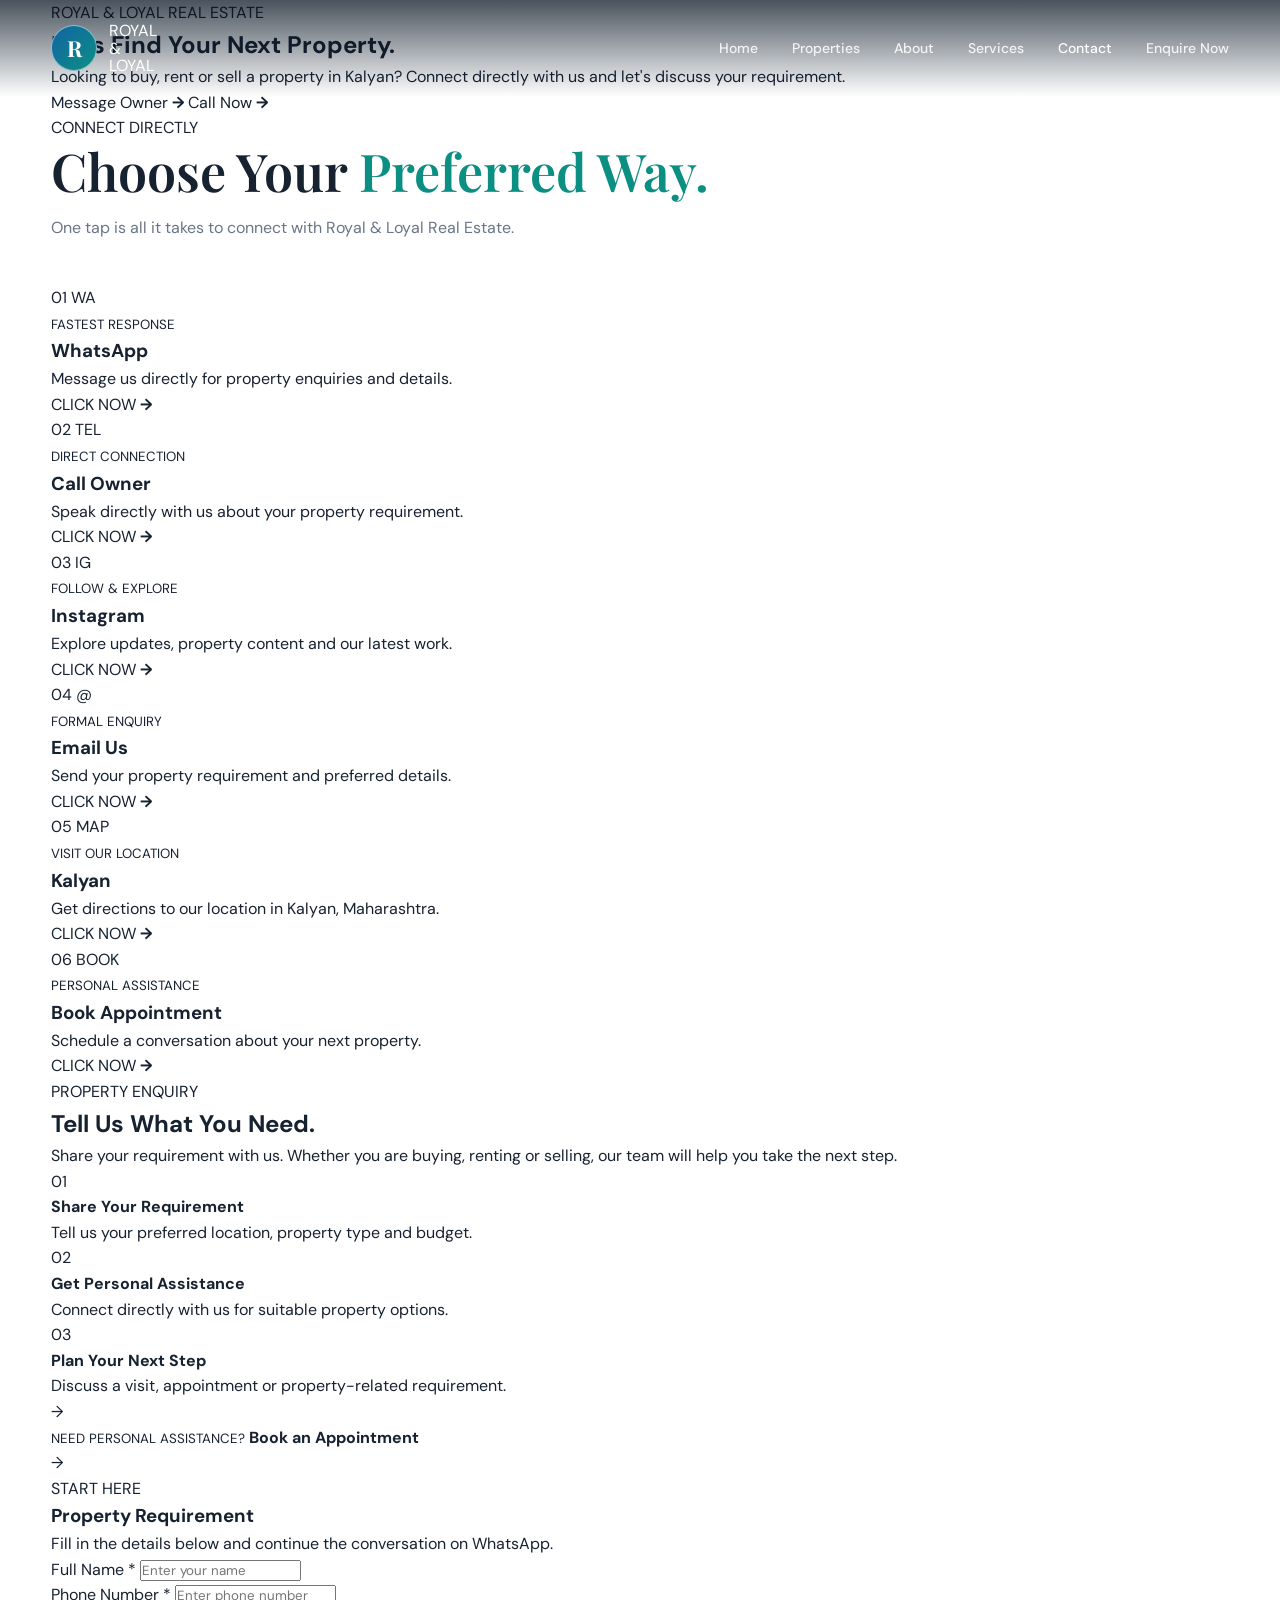
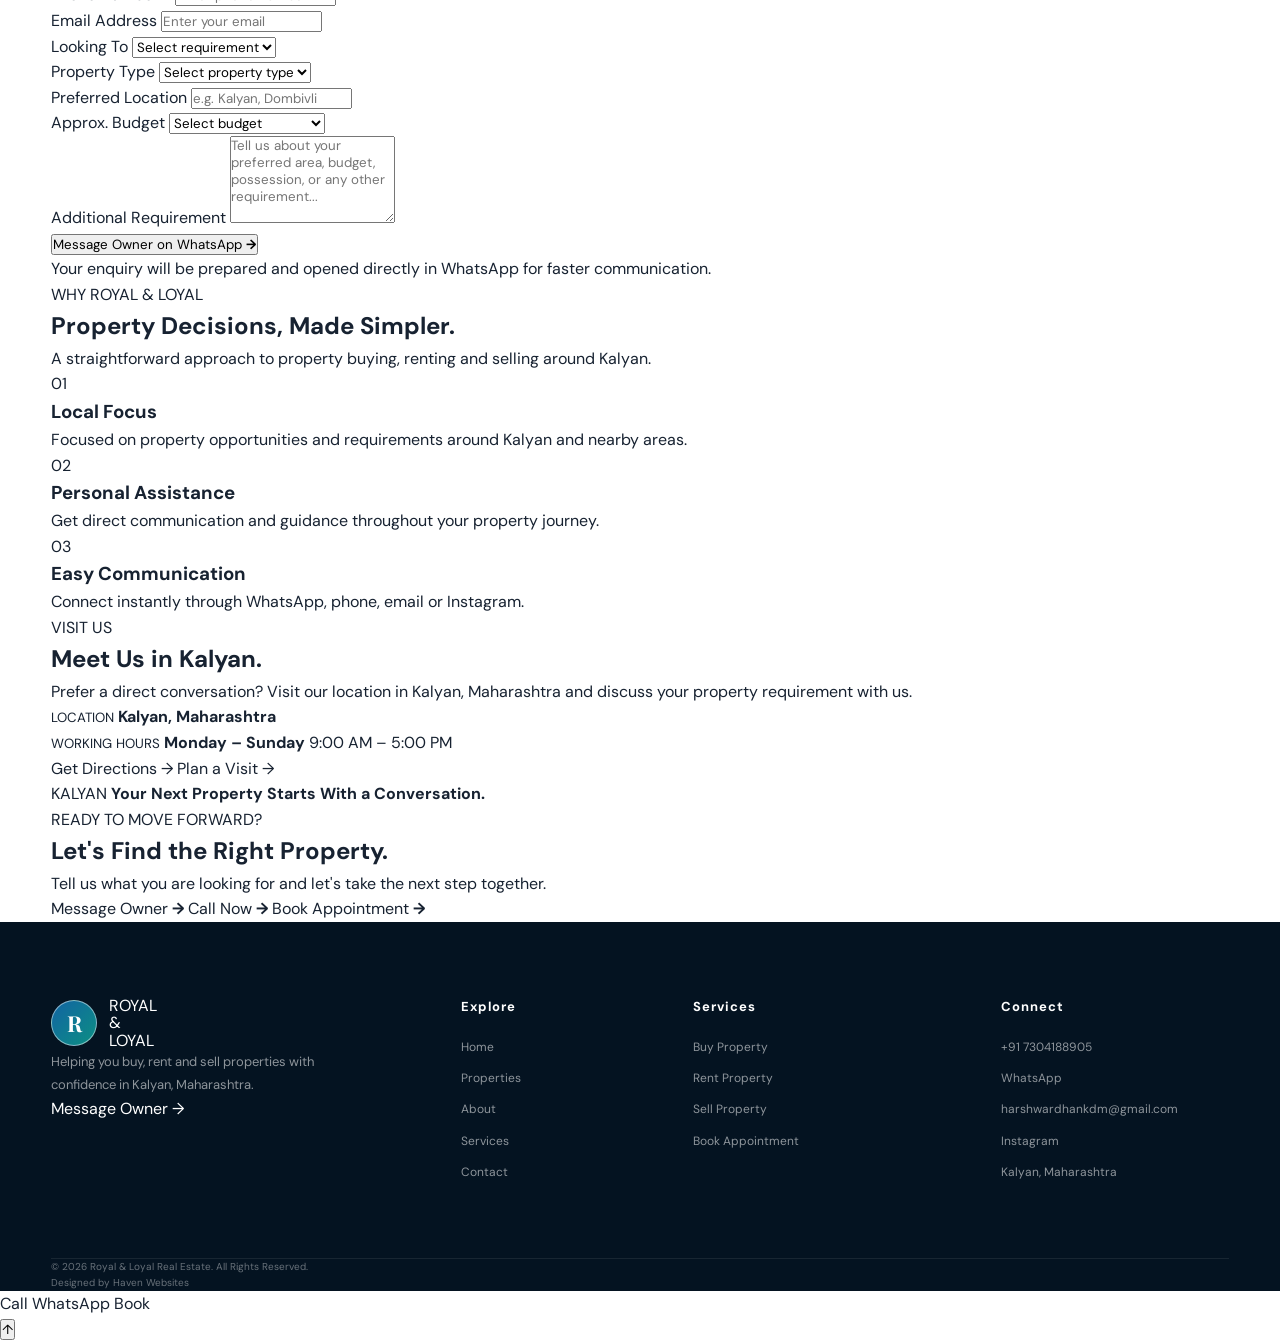
==== commit b684a39a: "Update contact page with premium property enquiry and action system" ====
--- a/contact.html
+++ b/contact.html
@@ -3,38 +3,122 @@
 
 <head>
 
-    <!-- BASIC SEO -->
+    <!-- =========================================
+         BASIC SEO
+    ========================================== -->
+
     <meta charset="UTF-8">
-    <meta name="viewport" content="width=device-width, initial-scale=1.0">
-
-    <title>Contact Royal & Loyal Real Estate | Kalyan</title>
+
+    <meta
+        name="viewport"
+        content="width=device-width, initial-scale=1.0"
+    >
+
+    <meta
+        name="theme-color"
+        content="#0a1f3d"
+    >
+
+    <title>
+        Contact Royal & Loyal Real Estate | Kalyan
+    </title>
 
     <meta
         name="description"
-        content="Contact Royal & Loyal Real Estate in Kalyan, Maharashtra for property buying, renting and selling assistance."
+        content="Contact Royal & Loyal Real Estate in Kalyan for buying, renting and selling residential and commercial properties."
     >
 
     <meta
         name="keywords"
-        content="Royal and Loyal Real Estate, real estate Kalyan, properties in Kalyan, property dealer Kalyan, buy property Kalyan, rent property Kalyan"
-    >
-
-    <meta name="author" content="Royal & Loyal Real Estate">
-    <meta name="theme-color" content="#071a33">
-
-    <!-- OPEN GRAPH -->
-    <meta property="og:title" content="Contact Royal & Loyal Real Estate">
+        content="Royal and Loyal Real Estate, real estate Kalyan, property dealer Kalyan, properties in Kalyan, buy property Kalyan, rent property Kalyan, sell property Kalyan"
+    >
+
+    <meta
+        name="author"
+        content="Royal & Loyal Real Estate"
+    >
+
+    <meta
+        name="robots"
+        content="index, follow"
+    >
+
+    <link
+        rel="canonical"
+        href="https://harshwebstudio.github.io/royal-loyal-real-estate/contact.html"
+    >
+
+
+    <!-- =========================================
+         OPEN GRAPH
+    ========================================== -->
+
+    <meta
+        property="og:title"
+        content="Contact Royal & Loyal Real Estate | Kalyan"
+    >
+
     <meta
         property="og:description"
-        content="Get in touch with Royal & Loyal Real Estate for property assistance in Kalyan."
-    >
-    <meta property="og:type" content="website">
-
-    <!-- FAVICON -->
-    <link rel="icon" type="image/jpeg" href="images/logo.jpeg">
-
-    <!-- CSS -->
-    <link rel="stylesheet" href="style.css">
+        content="Connect with Royal & Loyal Real Estate for property buying, renting and selling assistance in Kalyan."
+    >
+
+    <meta
+        property="og:type"
+        content="website"
+    >
+
+    <meta
+        property="og:url"
+        content="https://harshwebstudio.github.io/royal-loyal-real-estate/contact.html"
+    >
+
+    <meta
+        property="og:image"
+        content="https://harshwebstudio.github.io/royal-loyal-real-estate/images/logo.jpeg"
+    >
+
+
+    <!-- =========================================
+         FAVICON
+    ========================================== -->
+
+    <link
+        rel="icon"
+        type="image/jpeg"
+        href="images/logo.jpeg"
+    >
+
+
+    <!-- =========================================
+         GOOGLE FONTS
+    ========================================== -->
+
+    <link
+        rel="preconnect"
+        href="https://fonts.googleapis.com"
+    >
+
+    <link
+        rel="preconnect"
+        href="https://fonts.gstatic.com"
+        crossorigin
+    >
+
+    <link
+        href="https://fonts.googleapis.com/css2?family=DM+Sans:wght@400;500;600;700&family=Playfair+Display:wght@500;600;700&display=swap"
+        rel="stylesheet"
+    >
+
+
+    <!-- =========================================
+         MAIN CSS
+    ========================================== -->
+
+    <link
+        rel="stylesheet"
+        href="style.css"
+    >
 
 </head>
 
@@ -43,16 +127,28 @@
 
 
 <!-- =========================================
-     NAVBAR
+     HEADER
 ========================================== -->
 
-<header class="navbar">
+<header
+    class="navbar"
+    id="navbar"
+>
 
     <div class="container nav-container">
 
-        <a href="index.html" class="logo">
-
-            <span class="logo-mark">R</span>
+
+        <!-- LOGO -->
+
+        <a
+            href="index.html"
+            class="logo"
+            aria-label="Royal and Loyal Real Estate Home"
+        >
+
+            <span class="logo-mark">
+                R
+            </span>
 
             <span class="logo-text">
                 ROYAL <span>&</span> LOYAL
@@ -66,36 +162,55 @@
         <button
             class="menu-toggle"
             id="menuToggle"
+            type="button"
             aria-label="Open navigation menu"
-            type="button"
+            aria-controls="navMenu"
+            aria-expanded="false"
         >
+
             <span></span>
             <span></span>
             <span></span>
+
         </button>
 
 
         <!-- NAVIGATION -->
 
-        <nav class="nav-menu" id="navMenu">
+        <nav
+            class="nav-menu"
+            id="navMenu"
+            aria-label="Main navigation"
+        >
 
             <a href="index.html">
                 Home
             </a>
 
-            <a href="properties.html">
+            <a href="index.html#properties">
                 Properties
             </a>
 
-            <a href="contact.html" class="active">
+            <a href="index.html#about">
+                About
+            </a>
+
+            <a href="index.html#services">
+                Services
+            </a>
+
+            <a
+                href="contact.html"
+                class="active"
+            >
                 Contact
             </a>
 
             <a
-                href="https://wa.me/919987475783?text=Hello%20Harsh%2C%20I%20am%20interested%20in%20Royal%20%26%20Loyal%20Real%20Estate."
+                href="https://wa.me/919987475783?text=Hello%20Royal%20%26%20Loyal%20Real%20Estate%2C%20I%20want%20to%20discuss%20a%20property."
+                class="nav-cta"
                 target="_blank"
                 rel="noopener"
-                class="nav-cta"
             >
                 Enquire Now
             </a>
@@ -109,26 +224,450 @@
 
 
 <!-- =========================================
-     PAGE HERO
+     PREMIUM CONTACT HERO
 ========================================== -->
 
 <section class="page-hero">
 
+    <div class="container page-hero-content">
+
+        <span class="eyebrow">
+            ROYAL & LOYAL REAL ESTATE
+        </span>
+
+        <h1>
+            Let's Find Your
+            <span>Next Property.</span>
+        </h1>
+
+        <p>
+            Looking to buy, rent or sell a property in Kalyan?
+            Connect directly with us and let's discuss your requirement.
+        </p>
+
+
+        <!-- HERO ACTIONS -->
+
+        <div class="hero-actions">
+
+            <a
+                href="https://wa.me/919987475783?text=Hello%20Royal%20%26%20Loyal%20Real%20Estate%2C%20I%20am%20looking%20for%20a%20property."
+                class="hero-action primary-action"
+                target="_blank"
+                rel="noopener"
+            >
+
+                <span>
+                    Message Owner
+                </span>
+
+                <strong>
+                    →
+                </strong>
+
+            </a>
+
+
+            <a
+                href="tel:+917304188905"
+                class="hero-action secondary-action"
+            >
+
+                <span>
+                    Call Now
+                </span>
+
+                <strong>
+                    →
+                </strong>
+
+            </a>
+
+        </div>
+
+    </div>
+
+</section>
+
+
+
+<!-- =========================================
+     QUICK CONTACT ACTIONS
+========================================== -->
+
+<section class="contact-actions-section">
+
     <div class="container">
 
-        <span class="eyebrow">
-            GET IN TOUCH
-        </span>
-
-        <h1>
-            Let's Find the Right
-            <span>Property for You.</span>
-        </h1>
-
-        <p>
-            Have a property requirement or want to sell your property?
-            Contact Royal & Loyal Real Estate and let's discuss it.
-        </p>
+
+        <div class="section-heading">
+
+            <span class="section-label">
+                CONNECT DIRECTLY
+            </span>
+
+            <h2>
+                Choose Your
+                <span>Preferred Way.</span>
+            </h2>
+
+            <p>
+                One tap is all it takes to connect with
+                Royal & Loyal Real Estate.
+            </p>
+
+        </div>
+
+
+
+        <!-- ACTION GRID -->
+
+        <div class="contact-actions-grid">
+
+
+            <!-- =================================
+                 WHATSAPP
+            ================================== -->
+
+            <a
+                href="https://wa.me/919987475783?text=Hello%20Royal%20%26%20Loyal%20Real%20Estate%2C%20I%20am%20interested%20in%20a%20property."
+                class="premium-action-card whatsapp-card"
+                target="_blank"
+                rel="noopener"
+            >
+
+                <div class="action-card-top">
+
+                    <span class="action-number">
+                        01
+                    </span>
+
+                    <span class="action-icon">
+                        WA
+                    </span>
+
+                </div>
+
+
+                <div class="action-card-content">
+
+                    <small>
+                        FASTEST RESPONSE
+                    </small>
+
+                    <h3>
+                        WhatsApp
+                    </h3>
+
+                    <p>
+                        Message us directly for
+                        property enquiries and details.
+                    </p>
+
+                </div>
+
+
+                <div class="action-card-button">
+
+                    <span>
+                        CLICK NOW
+                    </span>
+
+                    <strong>
+                        →
+                    </strong>
+
+                </div>
+
+            </a>
+
+
+
+            <!-- =================================
+                 CALL
+            ================================== -->
+
+            <a
+                href="tel:+917304188905"
+                class="premium-action-card call-card"
+            >
+
+                <div class="action-card-top">
+
+                    <span class="action-number">
+                        02
+                    </span>
+
+                    <span class="action-icon">
+                        TEL
+                    </span>
+
+                </div>
+
+
+                <div class="action-card-content">
+
+                    <small>
+                        DIRECT CONNECTION
+                    </small>
+
+                    <h3>
+                        Call Owner
+                    </h3>
+
+                    <p>
+                        Speak directly with us about
+                        your property requirement.
+                    </p>
+
+                </div>
+
+
+                <div class="action-card-button">
+
+                    <span>
+                        CLICK NOW
+                    </span>
+
+                    <strong>
+                        →
+                    </strong>
+
+                </div>
+
+            </a>
+
+
+
+            <!-- =================================
+                 INSTAGRAM
+            ================================== -->
+
+            <a
+                href="https://instagram.com/harshwebdesignerrr11"
+                class="premium-action-card instagram-card"
+                target="_blank"
+                rel="noopener"
+            >
+
+                <div class="action-card-top">
+
+                    <span class="action-number">
+                        03
+                    </span>
+
+                    <span class="action-icon">
+                        IG
+                    </span>
+
+                </div>
+
+
+                <div class="action-card-content">
+
+                    <small>
+                        FOLLOW & EXPLORE
+                    </small>
+
+                    <h3>
+                        Instagram
+                    </h3>
+
+                    <p>
+                        Explore updates, property content
+                        and our latest work.
+                    </p>
+
+                </div>
+
+
+                <div class="action-card-button">
+
+                    <span>
+                        CLICK NOW
+                    </span>
+
+                    <strong>
+                        →
+                    </strong>
+
+                </div>
+
+            </a>
+
+
+
+            <!-- =================================
+                 EMAIL
+            ================================== -->
+
+            <a
+                href="mailto:harshwardhankdm@gmail.com"
+                class="premium-action-card email-card"
+            >
+
+                <div class="action-card-top">
+
+                    <span class="action-number">
+                        04
+                    </span>
+
+                    <span class="action-icon">
+                        @
+                    </span>
+
+                </div>
+
+
+                <div class="action-card-content">
+
+                    <small>
+                        FORMAL ENQUIRY
+                    </small>
+
+                    <h3>
+                        Email Us
+                    </h3>
+
+                    <p>
+                        Send your property requirement
+                        and preferred details.
+                    </p>
+
+                </div>
+
+
+                <div class="action-card-button">
+
+                    <span>
+                        CLICK NOW
+                    </span>
+
+                    <strong>
+                        →
+                    </strong>
+
+                </div>
+
+            </a>
+
+
+
+            <!-- =================================
+                 GOOGLE MAPS
+            ================================== -->
+
+            <a
+                href="https://maps.app.goo.gl/Ce7Pu13iR2DDDVS38"
+                class="premium-action-card maps-card"
+                target="_blank"
+                rel="noopener"
+            >
+
+                <div class="action-card-top">
+
+                    <span class="action-number">
+                        05
+                    </span>
+
+                    <span class="action-icon">
+                        MAP
+                    </span>
+
+                </div>
+
+
+                <div class="action-card-content">
+
+                    <small>
+                        VISIT OUR LOCATION
+                    </small>
+
+                    <h3>
+                        Kalyan
+                    </h3>
+
+                    <p>
+                        Get directions to our location
+                        in Kalyan, Maharashtra.
+                    </p>
+
+                </div>
+
+
+                <div class="action-card-button">
+
+                    <span>
+                        CLICK NOW
+                    </span>
+
+                    <strong>
+                        →
+                    </strong>
+
+                </div>
+
+            </a>
+
+
+
+            <!-- =================================
+                 APPOINTMENT
+            ================================== -->
+
+            <a
+                href="https://wa.me/919987475783?text=Hello%20Royal%20%26%20Loyal%20Real%20Estate%2C%20I%20would%20like%20to%20book%20a%20property%20appointment."
+                class="premium-action-card appointment-card"
+                target="_blank"
+                rel="noopener"
+            >
+
+                <div class="action-card-top">
+
+                    <span class="action-number">
+                        06
+                    </span>
+
+                    <span class="action-icon">
+                        BOOK
+                    </span>
+
+                </div>
+
+
+                <div class="action-card-content">
+
+                    <small>
+                        PERSONAL ASSISTANCE
+                    </small>
+
+                    <h3>
+                        Book Appointment
+                    </h3>
+
+                    <p>
+                        Schedule a conversation about
+                        your next property.
+                    </p>
+
+                </div>
+
+
+                <div class="action-card-button">
+
+                    <span>
+                        CLICK NOW
+                    </span>
+
+                    <strong>
+                        →
+                    </strong>
+
+                </div>
+
+            </a>
+
+        </div>
 
     </div>
 
@@ -137,346 +676,175 @@
 
 
 <!-- =========================================
-     CONTACT SECTION
+     PART 1 END
 ========================================== -->
 
-<section class="contact-section">
+    <!-- =========================================
+     PROPERTY ENQUIRY SECTION
+========================================== -->
+
+<section class="enquiry-section" id="appointment">
 
     <div class="container">
 
-        <div class="contact-grid">
-
-            <!-- =================================
-                 LEFT SIDE
-            ================================== -->
-
-            <div class="contact-info">
+        <div class="enquiry-grid">
+
+
+            <!-- LEFT CONTENT -->
+
+            <div class="enquiry-content">
 
                 <span class="section-label">
-                    CONTACT US
+                    PROPERTY ENQUIRY
                 </span>
 
                 <h2>
-                    We're Here to
-                    <span>Help.</span>
+                    Tell Us What
+                    <span>You Need.</span>
                 </h2>
 
-                <p class="contact-intro">
-                    Whether you're looking to buy, rent or sell,
-                    get in touch directly through your preferred
-                    contact method.
+                <p>
+                    Share your requirement with us. Whether you are
+                    buying, renting or selling, our team will help
+                    you take the next step.
                 </p>
 
 
-                <!-- CONTACT BUTTONS -->
-
-                <div class="contact-buttons">
-
-
-                    <!-- WHATSAPP -->
-
-                    <a
-                        href="https://wa.me/919987475783?text=Hello%20Harsh%2C%20I%20am%20interested%20in%20Royal%20%26%20Loyal%20Real%20Estate."
-                        class="contact-button whatsapp-button"
-                        target="_blank"
-                        rel="noopener"
-                    >
-
-                        <span class="contact-button-icon">
-
-                            <svg
-                                viewBox="0 0 24 24"
-                                aria-hidden="true"
-                            >
-                                <path d="M20.5 3.5A11.8 11.8 0 0 0 12.1 0C5.6 0 .3 5.3.3 11.8c0 2.1.6 4.2 1.7 6L.2 24l6.4-1.7a11.8 11.8 0 0 0 5.5 1.4h.1c6.5 0 11.8-5.3 11.8-11.8 0-3.2-1.2-6.2-3.5-8.4Zm-8.4 18.2h-.1c-1.8 0-3.5-.5-5-1.3l-.4-.2-3.8 1 1-3.7-.2-.4a9.7 9.7 0 0 1-1.5-5.2C2.1 6.6 6.6 2.1 12.1 2.1c2.7 0 5.1 1 7 2.9 1.9 1.9 2.9 4.4 2.9 7 0 5.4-4.5 9.7-9.9 9.7Zm5.3-7.3c-.3-.2-1.8-.9-2.1-1-.3-.1-.5-.2-.7.2-.2.3-.8 1-.9 1.2-.2.2-.3.2-.6.1-1.6-.8-2.7-1.4-3.8-3.2-.3-.5.3-.5.8-1.6.1-.2.1-.4 0-.6-.1-.2-.7-1.7-.9-2.3-.2-.6-.5-.5-.7-.5h-.6c-.2 0-.6.1-.9.4-.3.3-1.1 1.1-1.1 2.6s1.1 3 1.3 3.2c.2.2 2.1 3.3 5.2 4.6.7.3 1.2.5 1.6.6.7.2 1.3.2 1.8.1.6-.1 1.8-.7 2-1.4.3-.7.3-1.3.2-1.4-.1-.1-.3-.2-.6-.3Z"/>
-                            </svg>
-
+                <!-- ENQUIRY BENEFITS -->
+
+                <div class="enquiry-benefits">
+
+                    <div class="benefit-item">
+
+                        <span class="benefit-number">
+                            01
                         </span>
 
-                        <span class="contact-button-text">
-
-                            <small>
-                                CHAT WITH US
-                            </small>
-
+                        <div>
                             <strong>
-                                WhatsApp
+                                Share Your Requirement
                             </strong>
 
-                            <em>
-                                Quick property enquiry
-                            </em>
-
+                            <p>
+                                Tell us your preferred location,
+                                property type and budget.
+                            </p>
+                        </div>
+
+                    </div>
+
+
+                    <div class="benefit-item">
+
+                        <span class="benefit-number">
+                            02
                         </span>
 
-                        <span class="contact-button-arrow">
-                            →
+                        <div>
+                            <strong>
+                                Get Personal Assistance
+                            </strong>
+
+                            <p>
+                                Connect directly with us for
+                                suitable property options.
+                            </p>
+                        </div>
+
+                    </div>
+
+
+                    <div class="benefit-item">
+
+                        <span class="benefit-number">
+                            03
                         </span>
 
-                    </a>
-
-
-
-                    <!-- PHONE -->
-
-                    <a
-                        href="tel:  +917304188905 "
-                        class="contact-button phone-button"
-                    >
-
-                        <span class="contact-button-icon">
-
-                            <svg
-                                viewBox="0 0 24 24"
-                                aria-hidden="true"
-                            >
-                                <path d="M6.6 10.8c1.5 2.9 3.7 5.1 6.6 6.6l2.2-2.2c.3-.3.8-.4 1.2-.3.9.3 1.8.5 2.8.5.6 0 1 .4 1 1V20c0 .6-.4 1-1 1C10.9 21 3 13.1 3 3.6c0-.6.4-1 1-1h3.6c.6 0 1 .4 1 1 0 1 .2 1.9.5 2.8.1.4 0 .9-.3 1.2l-2.2 2.2Z"/>
-                            </svg>
-
-                        </span>
-
-                        <span class="contact-button-text">
-
-                            <small>
-                                CALL DIRECTLY
-                            </small>
-
+                        <div>
                             <strong>
-                                +917304188905
+                                Plan Your Next Step
                             </strong>
 
-                            <em>
-                                Speak with Harsh
-                            </em>
-
-                        </span>
-
-                        <span class="contact-button-arrow">
-                            →
-                        </span>
-
-                    </a>
-
-
-
-                    <!-- GMAIL -->
-
-                    <a
-                        href="mailto:harshwardhankdm@gmail.com"
-                        class="contact-button email-button"
-                    >
-
-                        <span class="contact-button-icon">
-
-                            <svg
-                                viewBox="0 0 24 24"
-                                aria-hidden="true"
-                            >
-                                <path d="M20 4H4c-1.1 0-2 .9-2 2v12c0 1.1.9 2 2 2h16c1.1 0 2-.9 2-2V6c0-1.1-.9-2-2-2Zm0 4-8 5-8-5V6l8 5 8-5v2Z"/>
-                            </svg>
-
-                        </span>
-
-                        <span class="contact-button-text">
-
-                            <small>
-                                EMAIL US
-                            </small>
-
-                            <strong>
-                                Gmail
-                            </strong>
-
-                            <em>
-                                Send your property requirement
-                            </em>
-
-                        </span>
-
-                        <span class="contact-button-arrow">
-                            →
-                        </span>
-
-                    </a>
-
-
-
-                    <!-- INSTAGRAM -->
-
-                    <a
-                        href="https://instagram.com/harshwebdesignerrr11"
-                        class="contact-button instagram-button"
-                        target="_blank"
-                        rel="noopener"
-                    >
-
-                        <span class="contact-button-icon">
-
-                            <svg
-                                viewBox="0 0 24 24"
-                                aria-hidden="true"
-                            >
-                                <rect
-                                    x="3"
-                                    y="3"
-                                    width="18"
-                                    height="18"
-                                    rx="5"
-                                />
-
-                                <circle
-                                    cx="12"
-                                    cy="12"
-                                    r="4"
-                                />
-
-                                <circle
-                                    cx="17.5"
-                                    cy="6.5"
-                                    r="1"
-                                />
-
-                            </svg>
-
-                        </span>
-
-                        <span class="contact-button-text">
-
-                            <small>
-                                FOLLOW US
-                            </small>
-
-                            <strong>
-                                Instagram
-                            </strong>
-
-                            <em>
-                                See our latest updates
-                            </em>
-
-                        </span>
-
-                        <span class="contact-button-arrow">
-                            →
-                        </span>
-
-                    </a>
-
-
-
-                    <!-- GOOGLE MAPS -->
-
-                    <a
-                        href="https://maps.app.goo.gl/Ce7Pu13iR2DDDVS38"
-                        class="contact-button maps-button"
-                        target="_blank"
-                        rel="noopener"
-                    >
-
-                        <span class="contact-button-icon">
-
-                            <svg
-                                viewBox="0 0 24 24"
-                                aria-hidden="true"
-                            >
-                                <path d="M12 2a7 7 0 0 0-7 7c0 5.2 7 13 7 13s7-7.8 7-13a7 7 0 0 0-7-7Zm0 9.5A2.5 2.5 0 1 1 12 6a2.5 2.5 0 0 1 0 5.5Z"/>
-                            </svg>
-
-                        </span>
-
-                        <span class="contact-button-text">
-
-                            <small>
-                                OUR LOCATION
-                            </small>
-
-                            <strong>
-                                Google Maps
-                            </strong>
-
-                            <em>
-                                Find us in Kalyan, Maharashtra
-                            </em>
-
-                        </span>
-
-                        <span class="contact-button-arrow">
-                            →
-                        </span>
-
-                    </a>
-
-                </div>
-
-
-
-                <!-- WORKING HOURS -->
-
-                <div class="contact-hours">
-
-                    <div class="hours-icon">
-                        ⏱
+                            <p>
+                                Discuss a visit, appointment or
+                                property-related requirement.
+                            </p>
+                        </div>
+
                     </div>
 
-                    <div>
+                </div>
+
+
+                <!-- DIRECT APPOINTMENT -->
+
+                <a
+                    href="https://wa.me/919987475783?text=Hello%20Royal%20%26%20Loyal%20Real%20Estate%2C%20I%20want%20to%20book%20an%20appointment."
+                    class="appointment-box"
+                    target="_blank"
+                    rel="noopener"
+                >
+
+                    <div class="appointment-icon">
+                        →
+                    </div>
+
+                    <div class="appointment-text">
 
                         <small>
-                            WORKING HOURS
+                            NEED PERSONAL ASSISTANCE?
                         </small>
 
                         <strong>
-                            Monday – Sunday
+                            Book an Appointment
                         </strong>
 
-                        <span>
-                            9:00 AM – 5:00 PM
-                        </span>
-
                     </div>
 
-                </div>
+                    <span class="appointment-arrow">
+                        →
+                    </span>
+
+                </a>
 
             </div>
 
 
 
-            <!-- =================================
-                 RIGHT SIDE
-            ================================== -->
-
-            <div class="contact-form-card">
-
-                <div class="form-heading">
+            <!-- FORM CARD -->
+
+            <div class="enquiry-form-card">
+
+                <div class="form-card-top">
 
                     <span class="section-label">
-                        PROPERTY ENQUIRY
-                    </span>
-
-                    <h2>
-                        Tell Us What
-                        <span>You Need.</span>
-                    </h2>
+                        START HERE
+                    </span>
+
+                    <h3>
+                        Property
+                        <span>Requirement</span>
+                    </h3>
 
                     <p>
-                        Fill in your details and your enquiry
-                        will open directly in WhatsApp.
+                        Fill in the details below and continue
+                        the conversation on WhatsApp.
                     </p>
 
                 </div>
 
 
-                <!-- FORM -->
-
                 <form id="contactForm">
 
 
+                    <!-- NAME + PHONE -->
+
                     <div class="form-row">
 
-
                         <div class="form-group">
 
                             <label for="name">
-                                Your Name *
+                                Full Name *
                             </label>
 
                             <input
@@ -504,6 +872,8 @@
                                 placeholder="Enter phone number"
                                 autocomplete="tel"
                                 inputmode="tel"
+                                minlength="10"
+                                maxlength="15"
                                 required
                             >
 
@@ -512,6 +882,7 @@
                     </div>
 
 
+                    <!-- EMAIL -->
 
                     <div class="form-group">
 
@@ -530,14 +901,14 @@
                     </div>
 
 
+                    <!-- REQUIREMENT + PROPERTY -->
 
                     <div class="form-row">
 
-
                         <div class="form-group">
 
                             <label for="requirement">
-                                Requirement
+                                Looking To
                             </label>
 
                             <select
@@ -566,7 +937,6 @@
                         </div>
 
 
-
                         <div class="form-group">
 
                             <label for="propertyType">
@@ -606,6 +976,10 @@
                                     Shop
                                 </option>
 
+                                <option value="Plot / Land">
+                                    Plot / Land
+                                </option>
+
                                 <option value="Other">
                                     Other
                                 </option>
@@ -617,23 +991,91 @@
                     </div>
 
 
+                    <!-- LOCATION + BUDGET -->
+
+                    <div class="form-row">
+
+                        <div class="form-group">
+
+                            <label for="location">
+                                Preferred Location
+                            </label>
+
+                            <input
+                                type="text"
+                                id="location"
+                                name="location"
+                                placeholder="e.g. Kalyan, Dombivli"
+                            >
+
+                        </div>
+
+
+                        <div class="form-group">
+
+                            <label for="budget">
+                                Approx. Budget
+                            </label>
+
+                            <select
+                                id="budget"
+                                name="budget"
+                            >
+
+                                <option value="">
+                                    Select budget
+                                </option>
+
+                                <option value="Below ₹25 Lakh">
+                                    Below ₹25 Lakh
+                                </option>
+
+                                <option value="₹25 Lakh – ₹50 Lakh">
+                                    ₹25 Lakh – ₹50 Lakh
+                                </option>
+
+                                <option value="₹50 Lakh – ₹75 Lakh">
+                                    ₹50 Lakh – ₹75 Lakh
+                                </option>
+
+                                <option value="₹75 Lakh – ₹1 Crore">
+                                    ₹75 Lakh – ₹1 Crore
+                                </option>
+
+                                <option value="₹1 Crore+">
+                                    ₹1 Crore+
+                                </option>
+
+                                <option value="Not Decided">
+                                    Not Decided
+                                </option>
+
+                            </select>
+
+                        </div>
+
+                    </div>
+
+
+                    <!-- MESSAGE -->
 
                     <div class="form-group">
 
                         <label for="message">
-                            Your Requirement
+                            Additional Requirement
                         </label>
 
                         <textarea
                             id="message"
                             name="message"
                             rows="5"
-                            placeholder="Tell us about your preferred location, budget or property requirement..."
+                            placeholder="Tell us about your preferred area, budget, possession, or any other requirement..."
                         ></textarea>
 
                     </div>
 
 
+                    <!-- SUBMIT -->
 
                     <button
                         type="submit"
@@ -641,7 +1083,7 @@
                     >
 
                         <span>
-                            Send Enquiry on WhatsApp
+                            Message Owner on WhatsApp
                         </span>
 
                         <strong>
@@ -652,8 +1094,8 @@
 
 
                     <p class="form-note">
-                        Your details are used only to respond
-                        to your property enquiry.
+                        Your enquiry will be prepared and opened
+                        directly in WhatsApp for faster communication.
                     </p>
 
                 </form>
@@ -664,72 +1106,205 @@
 
     </div>
 
-    </section>
-    <!-- =========================================
-     CONTACT TRUST SECTION
+</section>
+
+
+
+<!-- =========================================
+     TRUST / WHY US
 ========================================== -->
 
-<section class="contact-trust">
+<section class="trust-section">
 
     <div class="container">
 
-        <div class="trust-content">
-
-            <div>
+        <div class="trust-heading">
+
+            <span class="section-label">
+                WHY ROYAL & LOYAL
+            </span>
+
+            <h2>
+                Property Decisions,
+                <span>Made Simpler.</span>
+            </h2>
+
+            <p>
+                A straightforward approach to property buying,
+                renting and selling around Kalyan.
+            </p>
+
+        </div>
+
+
+        <div class="trust-grid">
+
+
+            <div class="trust-card">
+
+                <span class="trust-number">
+                    01
+                </span>
+
+                <h3>
+                    Local Focus
+                </h3>
+
+                <p>
+                    Focused on property opportunities and
+                    requirements around Kalyan and nearby areas.
+                </p>
+
+            </div>
+
+
+            <div class="trust-card">
+
+                <span class="trust-number">
+                    02
+                </span>
+
+                <h3>
+                    Personal Assistance
+                </h3>
+
+                <p>
+                    Get direct communication and guidance
+                    throughout your property journey.
+                </p>
+
+            </div>
+
+
+            <div class="trust-card">
+
+                <span class="trust-number">
+                    03
+                </span>
+
+                <h3>
+                    Easy Communication
+                </h3>
+
+                <p>
+                    Connect instantly through WhatsApp,
+                    phone, email or Instagram.
+                </p>
+
+            </div>
+
+
+        </div>
+
+    </div>
+
+</section>
+
+
+
+<!-- =========================================
+     LOCATION SECTION
+========================================== -->
+
+<section class="location-section" id="visit">
+
+    <div class="container">
+
+        <div class="location-card">
+
+            <div class="location-content">
 
                 <span class="section-label">
-                    WHY ROYAL & LOYAL
+                    VISIT US
                 </span>
 
                 <h2>
-                    Property Decisions,
-                    <span>Made Simpler.</span>
+                    Meet Us in
+                    <span>Kalyan.</span>
                 </h2>
 
+                <p>
+                    Prefer a direct conversation? Visit our location
+                    in Kalyan, Maharashtra and discuss your property
+                    requirement with us.
+                </p>
+
+
+                <div class="location-details">
+
+                    <div class="location-detail">
+
+                        <small>
+                            LOCATION
+                        </small>
+
+                        <strong>
+                            Kalyan, Maharashtra
+                        </strong>
+
+                    </div>
+
+
+                    <div class="location-detail">
+
+                        <small>
+                            WORKING HOURS
+                        </small>
+
+                        <strong>
+                            Monday – Sunday
+                        </strong>
+
+                        <span>
+                            9:00 AM – 5:00 PM
+                        </span>
+
+                    </div>
+
+                </div>
+
+
+                <div class="location-actions">
+
+                    <a
+                        href="https://maps.app.goo.gl/Ce7Pu13iR2DDDVS38"
+                        class="location-button primary"
+                        target="_blank"
+                        rel="noopener"
+                    >
+                        Get Directions
+                        <span>→</span>
+                    </a>
+
+
+                    <a
+                        href="https://wa.me/919987475783?text=Hello%20Royal%20%26%20Loyal%20Real%20Estate%2C%20I%20would%20like%20to%20visit%20your%20office."
+                        class="location-button secondary"
+                        target="_blank"
+                        rel="noopener"
+                    >
+                        Plan a Visit
+                        <span>→</span>
+                    </a>
+
+                </div>
+
             </div>
 
 
-            <div class="trust-points">
-
-                <div class="trust-point">
+            <div class="location-visual">
+
+                <div class="location-overlay">
+
+                    <span>
+                        KALYAN
+                    </span>
 
                     <strong>
-                        Local Focus
+                        Your Next Property
+                        Starts With a Conversation.
                     </strong>
 
-                    <p>
-                        Focused on properties and opportunities
-                        around Kalyan.
-                    </p>
-
-                </div>
-
-
-                <div class="trust-point">
-
-                    <strong>
-                        Personal Assistance
-                    </strong>
-
-                    <p>
-                        Get direct assistance throughout your
-                        property journey.
-                    </p>
-
-                </div>
-
-
-                <div class="trust-point">
-
-                    <strong>
-                        Easy Communication
-                    </strong>
-
-                    <p>
-                        Connect instantly through WhatsApp,
-                        phone or email.
-                    </p>
-
                 </div>
 
             </div>
@@ -738,50 +1313,77 @@
 
     </div>
 
-</section>
-
-
-
-<!-- =========================================
+                                </section>
+                                <!-- =========================================
      FINAL CTA
 ========================================== -->
 
-<section class="cta-section">
+<section class="final-cta">
 
     <div class="container">
 
-        <div class="cta-content">
+        <div class="final-cta-content">
 
             <span class="eyebrow">
-                READY TO GET STARTED?
+                READY TO MOVE FORWARD?
             </span>
 
             <h2>
-                Let's Find Your
-                <span>Next Property.</span>
+                Let's Find the
+                <span>Right Property.</span>
             </h2>
 
             <p>
-                Tell us what you're looking for and
-                we'll help you take the next step.
+                Tell us what you are looking for and
+                let's take the next step together.
             </p>
 
-            <div class="cta-buttons">
+
+            <div class="final-cta-actions">
 
                 <a
-                    href="https://wa.me/919987475783?text=Hello%20Harsh%2C%20I%20want%20help%20finding%20a%20property."
-                    class="btn btn-primary"
+                    href="https://wa.me/919987475783?text=Hello%20Royal%20%26%20Loyal%20Real%20Estate%2C%20I%20want%20help%20finding%20a%20property."
+                    class="final-button primary"
                     target="_blank"
                     rel="noopener"
                 >
-                    WhatsApp Us
-                </a>
+                    <span>
+                        Message Owner
+                    </span>
+
+                    <strong>
+                        →
+                    </strong>
+                </a>
+
 
                 <a
-                    href="tel:"+917304188905"
-                    class="btn btn-secondary"
+                    href="tel:+917304188905"
+                    class="final-button secondary"
                 >
-                    Call Now
+                    <span>
+                        Call Now
+                    </span>
+
+                    <strong>
+                        →
+                    </strong>
+                </a>
+
+
+                <a
+                    href="https://wa.me/919987475783?text=Hello%20Royal%20%26%20Loyal%20Real%20Estate%2C%20I%20would%20like%20to%20book%20an%20appointment."
+                    class="final-button secondary"
+                    target="_blank"
+                    rel="noopener"
+                >
+                    <span>
+                        Book Appointment
+                    </span>
+
+                    <strong>
+                        →
+                    </strong>
                 </a>
 
             </div>
@@ -802,7 +1404,6 @@
 
     <div class="container">
 
-
         <div class="footer-grid">
 
 
@@ -810,7 +1411,10 @@
 
             <div class="footer-brand">
 
-                <a href="index.html" class="logo">
+                <a
+                    href="index.html"
+                    class="logo"
+                >
 
                     <span class="logo-mark">
                         R
@@ -827,6 +1431,16 @@
                     with confidence in Kalyan, Maharashtra.
                 </p>
 
+
+                <a
+                    href="https://wa.me/919987475783?text=Hello%20Royal%20%26%20Loyal%20Real%20Estate."
+                    class="footer-action"
+                    target="_blank"
+                    rel="noopener"
+                >
+                    Message Owner →
+                </a>
+
             </div>
 
 
@@ -836,15 +1450,23 @@
             <div class="footer-column">
 
                 <h3>
-                    Quick Links
+                    Explore
                 </h3>
 
                 <a href="index.html">
                     Home
                 </a>
 
-                <a href="properties.html">
+                <a href="index.html#properties">
                     Properties
+                </a>
+
+                <a href="index.html#about">
+                    About
+                </a>
+
+                <a href="index.html#services">
+                    Services
                 </a>
 
                 <a href="contact.html">
@@ -863,18 +1485,22 @@
                     Services
                 </h3>
 
-                <a href="properties.html">
+                <a href="index.html#properties">
                     Buy Property
                 </a>
 
-                <a href="properties.html">
+                <a href="index.html#properties">
                     Rent Property
                 </a>
 
-                <a href="contact.html">
+                <a href="contact.html#appointment">
                     Sell Property
                 </a>
 
+                <a href="contact.html#appointment">
+                    Book Appointment
+                </a>
+
             </div>
 
 
@@ -884,16 +1510,37 @@
             <div class="footer-column footer-contact">
 
                 <h3>
-                    Contact
+                    Connect
                 </h3>
 
-                <a href="tel:+919987475783">
+
+                <a href="tel:+917304188905">
                     +91 7304188905
                 </a>
+
+
+                <a
+                    href="https://wa.me/919987475783"
+                    target="_blank"
+                    rel="noopener"
+                >
+                    WhatsApp
+                </a>
+
 
                 <a href="mailto:harshwardhankdm@gmail.com">
                     harshwardhankdm@gmail.com
                 </a>
+
+
+                <a
+                    href="https://instagram.com/harshwebdesignerrr11"
+                    target="_blank"
+                    rel="noopener"
+                >
+                    Instagram
+                </a>
+
 
                 <a
                     href="https://maps.app.goo.gl/Ce7Pu13iR2DDDVS38"
@@ -914,7 +1561,8 @@
         <div class="footer-bottom">
 
             <p>
-                © <span data-year></span>
+                ©
+                <span data-year></span>
                 Royal & Loyal Real Estate.
                 All Rights Reserved.
             </p>
@@ -932,18 +1580,57 @@
 
 
 <!-- =========================================
-     FLOATING WHATSAPP
+     MOBILE QUICK ACTION BAR
 ========================================== -->
 
-<a
-    href="https://wa.me/919987475783?text=Hello%20Harsh%2C%20I%20am%20interested%20in%20Royal%20%26%20Loyal%20Real%20Estate."
-    class="floating-whatsapp"
-    target="_blank"
-    rel="noopener"
-    aria-label="Chat with Royal and Loyal Real Estate on WhatsApp"
+<div
+    class="mobile-action-bar"
+    aria-label="Quick contact actions"
 >
-    WhatsApp
-</a>
+
+    <a
+        href="tel:+917304188905"
+        aria-label="Call Royal and Loyal Real Estate"
+    >
+        Call
+    </a>
+
+
+    <a
+        href="https://wa.me/919987475783?text=Hello%20Royal%20%26%20Loyal%20Real%20Estate%2C%20I%20need%20property%20assistance."
+        target="_blank"
+        rel="noopener"
+        aria-label="Message Royal and Loyal Real Estate on WhatsApp"
+    >
+        WhatsApp
+    </a>
+
+
+    <a
+        href="https://wa.me/919987475783?text=Hello%20Royal%20%26%20Loyal%20Real%20Estate%2C%20I%20would%20like%20to%20book%20an%20appointment."
+        target="_blank"
+        rel="noopener"
+        aria-label="Book an appointment"
+    >
+        Book
+    </a>
+
+</div>
+
+
+
+<!-- =========================================
+     BACK TO TOP
+========================================== -->
+
+<button
+    class="back-to-top"
+    id="backToTop"
+    type="button"
+    aria-label="Back to top"
+>
+    ↑
+</button>
 
 
 
@@ -953,11 +1640,7 @@
 
 <script src="script.js"></script>
 
+
 </body>
 
 </html>
-
-
-
-
-
